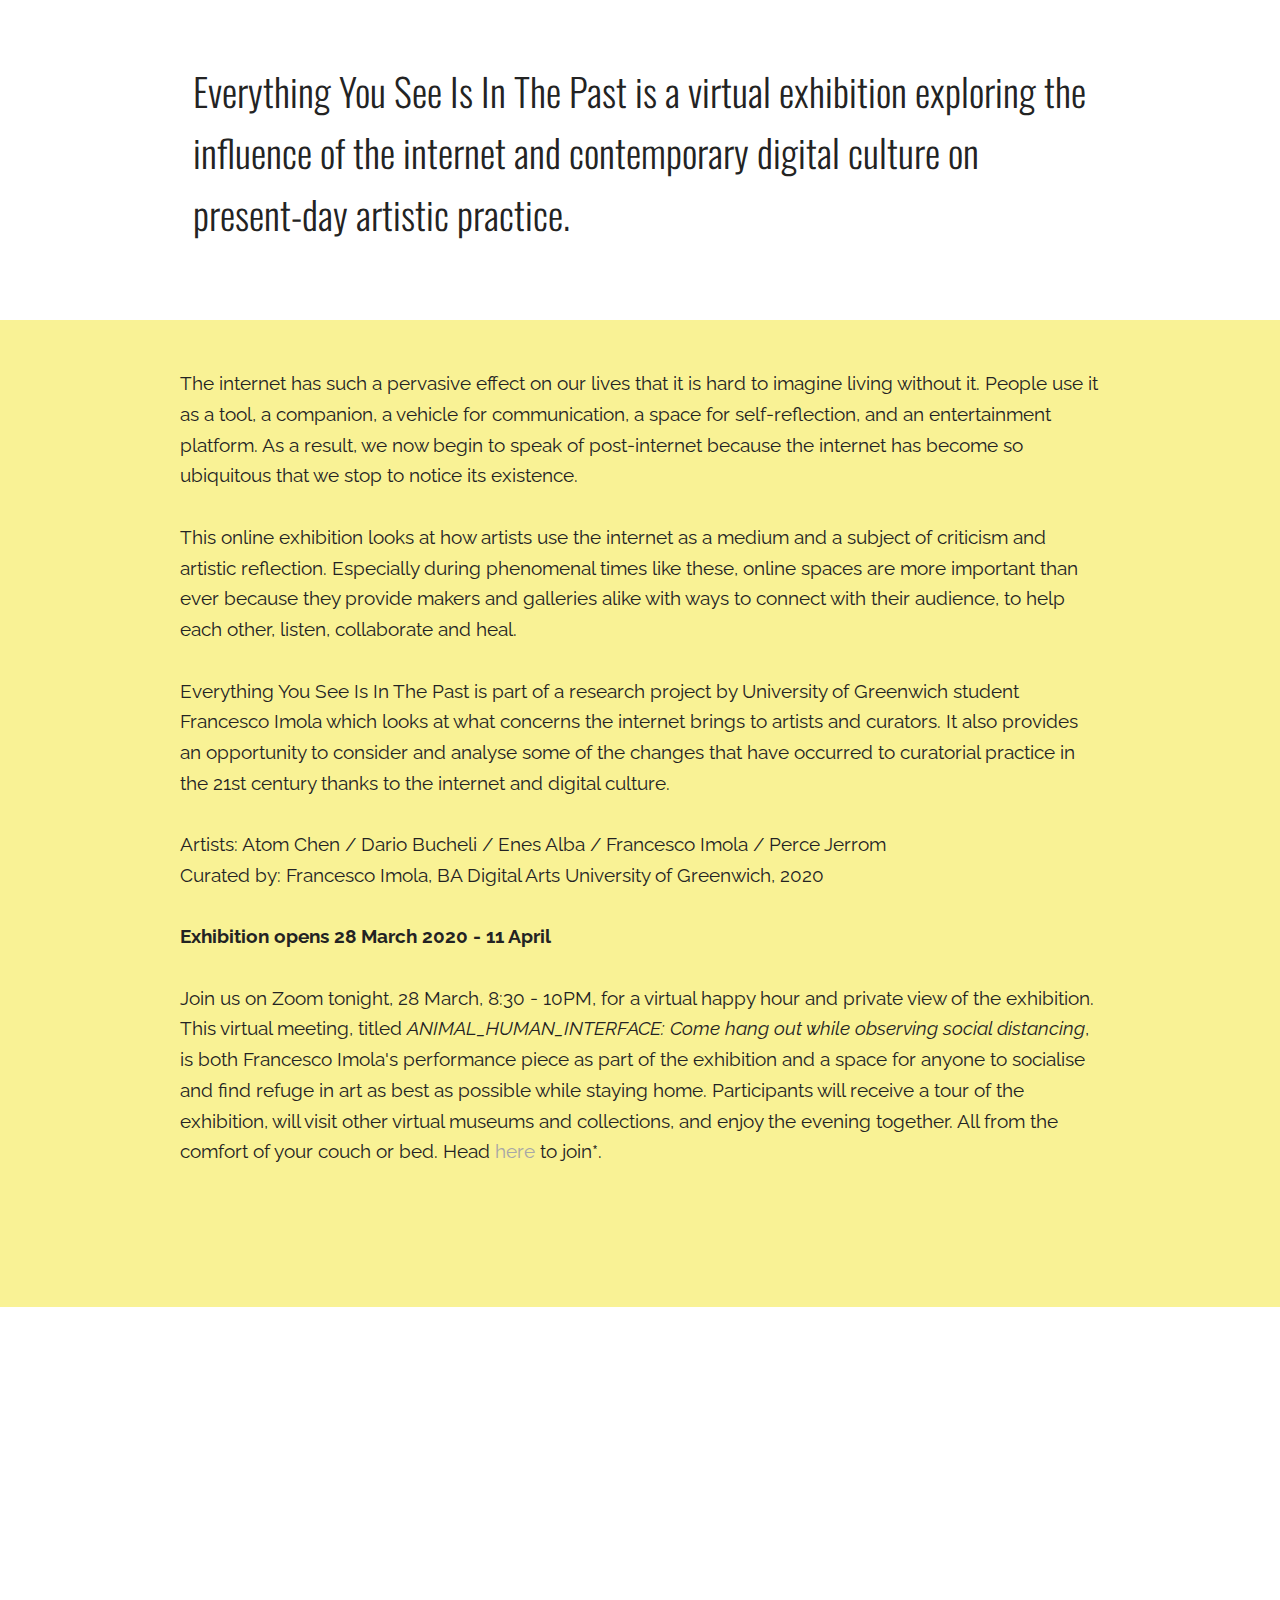
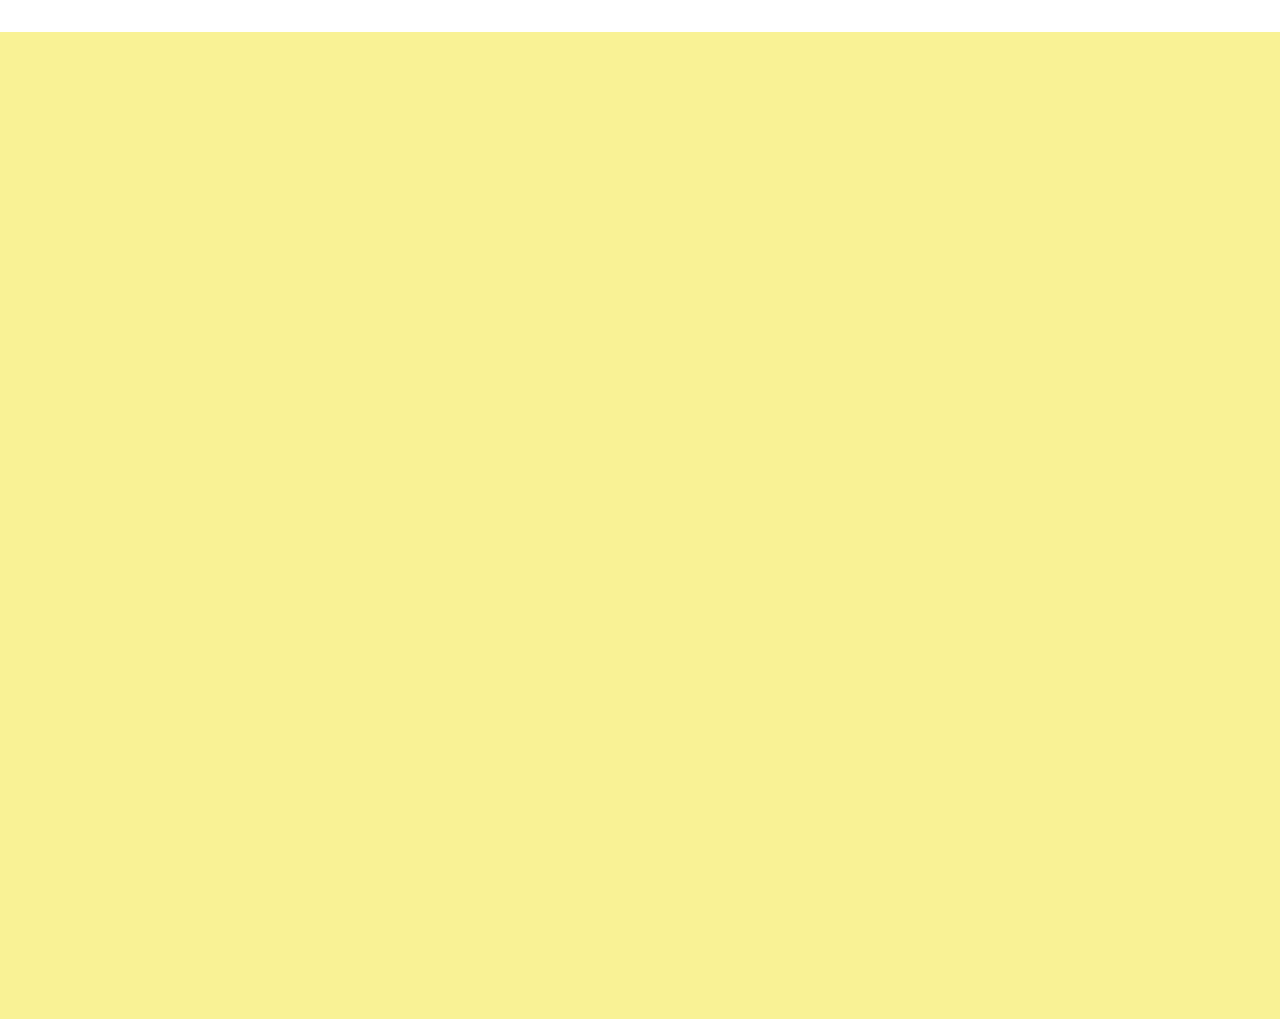
==== index.html @ d3a52d49 "create github pages" ====
<!DOCTYPE html>
<html  >
<head>
  <!-- Site made with Mobirise Website Builder v4.12.3, https://mobirise.com -->
  <meta charset="UTF-8">
  <meta http-equiv="X-UA-Compatible" content="IE=edge">
  <meta name="generator" content="Mobirise v4.12.3, mobirise.com">
  <meta name="viewport" content="width=device-width, initial-scale=1, minimum-scale=1">
  <link rel="shortcut icon" href="assets/images/logo-transparent-symbol-only-128x128.png" type="image/x-icon">
  <meta name="description" content="On the internet, I see myself there where I am not">
  
  
  <title>Everything You See In In The Past</title>
  <link rel="stylesheet" href="assets/bootstrap/css/bootstrap.min.css">
  <link rel="stylesheet" href="assets/bootstrap/css/bootstrap-grid.min.css">
  <link rel="stylesheet" href="assets/bootstrap/css/bootstrap-reboot.min.css">
  <link rel="stylesheet" href="assets/web/assets/gdpr-plugin/gdpr-styles.css">
  <link rel="stylesheet" href="assets/tether/tether.min.css">
  <link rel="stylesheet" href="assets/animatecss/animate.min.css">
  <link rel="stylesheet" href="assets/theme/css/style.css">
  <link rel="preload" as="style" href="assets/mobirise/css/mbr-additional.css"><link rel="stylesheet" href="assets/mobirise/css/mbr-additional.css" type="text/css">
  
  
  
</head>
<body>
  <section class="mbr-section article content1 cid-rUtE5fCXCk" id="content1-4x">
    
     

    <div class="container">
        <div class="media-container-row">
            <div class="mbr-text col-12 mbr-fonts-style display-1 col-md-10"><p>Everything You See Is In The Past is a virtual exhibition exploring the influence of the internet and contemporary digital culture on present-day artistic practice.</p></div>
        </div>
    </div>
</section>

<section class="engine"><a href="https://mobirise.info/y">free html site templates</a></section><section class="header1 cid-rUfTO8TSkC mbr-fullscreen" id="header16-4k">

    

    

    <div class="container">
        <div class="row justify-content-md-center">
            <div class="col-md-10 align-center">
                
                
                <p class="mbr-text pb-3 mbr-fonts-style display-5">The internet has such a pervasive effect on our lives that it is hard to imagine living without it. People use it as a tool, a companion, a vehicle for communication, a space for self-reflection, and an entertainment platform. As a result, we now begin to speak of post-internet because the internet has become so ubiquitous that we stop to notice its existence. <br><br>This online exhibition looks at how artists use the internet as a medium and a subject of criticism and artistic reflection. Especially during phenomenal times like these, online spaces are more important than ever because they provide makers and galleries alike with ways to connect with their audience, to help each other, listen, collaborate and heal.<br><br>Everything You See Is In The Past is part of a research project by University of Greenwich student Francesco Imola which looks at what concerns the internet brings to artists and curators. It also provides an opportunity to consider and analyse some of the changes that have occurred to curatorial practice in the 21st century thanks to the internet and digital culture.<br><br>Artists: Atom Chen / Dario Bucheli / Enes Alba / Francesco Imola / Perce Jerrom<br>Curated by: Francesco Imola, BA Digital Arts University of Greenwich, 2020<br><br><strong>Exhibition opens 28 March 2020 - 11 April</strong><br><br>Join us on Zoom tonight, 28 March, 8:30 - 10PM, for a virtual happy hour and private view of the exhibition. This virtual meeting, titled <em>ANIMAL_HUMAN_INTERFACE:&nbsp;Come hang out while observing social distancing</em>, is both Francesco Imola's performance piece as part of the exhibition and a space for anyone to socialise and find refuge in art as best as possible while staying home.&nbsp;Participants will receive a tour of the exhibition, will visit other virtual museums and collections, and enjoy the evening together. All from the comfort of your couch or bed. Head <a href="http://linktr.ee/everythingyousee" target="_blank">here</a> to join*.<br></p>
                <div class="mbr-section-btn"><a class="btn btn-md btn-black display-4" href="visit.html" target="_blank">Enter the exhibition</a></div>
            </div>
        </div>
    </div>

</section>

<section class="mbr-section article content1 cid-rUc35JwLrs" id="content1-4j">
    
     

    <div class="container">
        <div class="media-container-row">
            <div class="mbr-text col-12 mbr-fonts-style display-4 col-md-10"><p>Also on <a href="https://www.artrabbit.com/events/everything-you-see-is-in-the-past" target="_blank">ArtRabbit</a> / <a href="https://www.are.na/francesco-imola-2o2ng4qooxm/everything-you-see-is-in-the-past" target="_blank">are.na</a> / <a href="https://www.instagram.com/post_post_internet/" target="_blank">Instagram</a> / <a href="https://www.justgiving.com/crowdfunding/research-exhibition" target="_blank">JustGiving</a></p><p>Everything You See Is In The Past is curated by Francesco Imola.</p><p>This exhibition is part of a research project at the University of Greenwich, London. 2020</p><p><br></p><p>*PLEASE NOTE: By attending the event <em>ANIMAL_HUMAN_INTERFACE: Come hang out while observing social distancing,&nbsp;</em>you consent to photography, video and audio recording and its/their release, publication, exhibition, or reproduction on websites, social media, and other distribution methods. By entering the Zoom conference, you waive any claims for payment or royalties in connection with the use of this media.</p></div>
        </div>
    </div>
</section>

<section class="header1 cid-rUu0TFRq4Z mbr-fullscreen" id="header16-4z">

    

    

    <div class="container">
        <div class="row justify-content-md-center">
            <div class="col-md-10 align-center">
                
                
                <p class="mbr-text pb-3 mbr-fonts-style display-5">The internet has such a pervasive effect on our lives that it is hard to imagine living without it. People use it as a tool, a companion, a vehicle for communication, a space for self-reflection, and an entertainment platform. As a result, we now begin to speak of post-internet because the internet has become so ubiquitous that we stop to notice its existence. <br><br>This online exhibition looks at how artists use the internet as a medium and a subject of criticism and artistic reflection. Especially during phenomenal times like these, online spaces are more important than ever because they provide makers and galleries alike with ways to connect with their audience, to help each other, listen, collaborate and heal.<br><br>Everything You See Is In The Past is part of a research project by University of Greenwich student Francesco Imola which looks at what concerns the internet brings to artists and curators. It also provides an opportunity to consider and analyse some of the changes that have occurred to curatorial practice in the 21st century thanks to the internet and digital culture.<br><br>Artists: Atom Chen / Dario Bucheli / Enes Alba / Francesco Imola / Perce Jerrom<br>Curated by: Francesco Imola, BA Digital Arts University of Greenwich, 2020<br><br><strong>Exhibition opens 28 March 2020 - 11 April</strong><br><br>Join us on Zoom tomorrow, 28 March, 8:30 - 10PM, for a virtual happy hour and private view of the exhibition. This virtual meeting, titled <em>ANIMAL_HUMAN_INTERFACE:&nbsp;Come hang out while observing social distancing</em>, is both Francesco Imola's performance piece as part of the exhibition and a space for anyone to socialise and find refuge in art as best as possible while staying home.&nbsp;Participants will receive a tour of the exhibition, will visit other virtual museums and collections, and enjoy the evening together. All from the comfort of your couch or bed. Head <a href="http://linktr.ee/everythingyousee" target="_blank">here</a> to join*.<br></p>
                <div class="mbr-section-btn"><a class="btn btn-md btn-black display-4" href="https://mailchi.mp/31dbdd8693a5/everythingyousee" target="_blank">Send me a notification when the show goes live</a></div>
            </div>
        </div>
    </div>

</section>


  <script src="assets/web/assets/jquery/jquery.min.js"></script>
  <script src="assets/popper/popper.min.js"></script>
  <script src="assets/bootstrap/js/bootstrap.min.js"></script>
  <script src="assets/tether/tether.min.js"></script>
  <script src="assets/smoothscroll/smooth-scroll.js"></script>
  <script src="assets/viewportchecker/jquery.viewportchecker.js"></script>
  <script src="assets/theme/js/script.js"></script>
  
  
  <input name="animation" type="hidden">
  </body>
</html>
---- assets/web/assets/gdpr-plugin/gdpr-styles.css ----
.gdpr-block {
    padding: 10px;
    font-size: 14px;
    display: block;
    width: 100%;
    text-align: center;
}
.gdpr-block.covert {
	display: none;
}
.textGDPR {
    position: relative;
}
.gdpr-block label span.textGDPR input[name='gdpr']{
    width: 15px;
    height: 15px;
    margin: 0;
    position: absolute;
    top: 2px;
    left: -20px;
}
.gdpr-block label {
    color: #a7a7a7;
    vertical-align: middle;
    user-select: none;
    margin-bottom: 0;
}
---- assets/theme/css/style.css ----
@charset "UTF-8";
/*!
 * Mobirise v4 theme (https://mobirise.com/)
 * Copyright 2017 Mobirise
 */
section {
  background-color: #eeeeee;
}

body {
  font-style: normal;
  line-height: 1.5;
}

section,
.container,
.container-fluid {
  position: relative;
  word-wrap: break-word;
}

a.mbr-iconfont:hover {
  text-decoration: none;
}

.article .lead p,
.article .lead ul,
.article .lead ol,
.article .lead pre,
.article .lead blockquote {
  margin-bottom: 0;
}

ul,
ol,
pre,
blockquote {
  margin-bottom: 2.3125rem;
}

pre {
  background: #f4f4f4;
  padding: 10px 24px;
  white-space: pre-wrap;
}

.inactive {
  -webkit-user-select: none;
  -moz-user-select: none;
  -ms-user-select: none;
  user-select: none;
  pointer-events: none;
  -webkit-user-drag: none;
  user-drag: none;
}

.mbr-section__comments .row {
  justify-content: center;
  -webkit-justify-content: center;
}

a {
  font-style: normal;
  font-weight: 400;
  cursor: pointer;
}
a, a:hover {
  text-decoration: none;
}

figure {
  margin-bottom: 0;
}

body {
  color: #232323;
}

h1,
h2,
h3,
h4,
h5,
h6,
.h1,
.h2,
.h3,
.h4,
.h5,
.h6,
.display-1,
.display-2,
.display-3,
.display-4 {
  line-height: 1;
  word-break: break-word;
  word-wrap: break-word;
}

.mbr-section-title {
  font-style: normal;
  line-height: 1.2;
}

.mbr-section-subtitle {
  line-height: 1.3;
}

.mbr-text {
  font-style: normal;
  line-height: 1.6;
}

b,
strong {
  font-weight: bold;
}

blockquote {
  padding: 10px 0 10px 20px;
  position: relative;
  border-left: 2px solid;
  border-color: #ff3366;
}

input:-webkit-autofill, input:-webkit-autofill:hover, input:-webkit-autofill:focus, input:-webkit-autofill:active {
  transition-delay: 9999s;
  transition-property: background-color, color;
}

textarea[type=hidden] {
  display: none;
}

body {
  position: relative;
}

section {
  background-position: 50% 50%;
  background-repeat: no-repeat;
  background-size: cover;
}
section .mbr-background-video,
section .mbr-background-video-preview {
  position: absolute;
  bottom: 0;
  left: 0;
  right: 0;
  top: 0;
}

.hidden {
  visibility: hidden;
}

.mbr-z-index20 {
  z-index: 20;
}

/*! Base colors */
.mbr-white {
  color: #ffffff;
}

.mbr-black {
  color: #000000;
}

.mbr-bg-white {
  background-color: #ffffff;
}

.mbr-bg-black {
  background-color: #000000;
}

/*! Text-aligns */
.align-left {
  text-align: left;
}

.align-center {
  text-align: center;
}

.align-right {
  text-align: right;
}

@media (max-width: 767px) {
  .align-left,
.align-center,
.align-right,
.mbr-section-btn,
.mbr-section-title {
    text-align: center;
  }
}
/*! Font-weight  */
.mbr-light {
  font-weight: 300;
}

.mbr-regular {
  font-weight: 400;
}

.mbr-semibold {
  font-weight: 500;
}

.mbr-bold {
  font-weight: 700;
}

/*! Media  */
.media-size-item {
  -webkit-flex: 1 1 auto;
  -moz-flex: 1 1 auto;
  -ms-flex: 1 1 auto;
  -o-flex: 1 1 auto;
  flex: 1 1 auto;
}

.media-content {
  -webkit-flex-basis: 100%;
  flex-basis: 100%;
}

.media-container-row {
  display: -ms-flexbox;
  display: -webkit-flex;
  display: flex;
  -webkit-flex-direction: row;
  -ms-flex-direction: row;
  flex-direction: row;
  -webkit-flex-wrap: wrap;
  -ms-flex-wrap: wrap;
  flex-wrap: wrap;
  -webkit-justify-content: center;
  -ms-flex-pack: center;
  justify-content: center;
  -webkit-align-content: center;
  -ms-flex-line-pack: center;
  align-content: center;
  -webkit-align-items: start;
  -ms-flex-align: start;
  align-items: start;
}
.media-container-row .media-size-item {
  width: 400px;
}

.media-container-column {
  display: -ms-flexbox;
  display: -webkit-flex;
  display: flex;
  -webkit-flex-direction: column;
  -ms-flex-direction: column;
  flex-direction: column;
  -webkit-flex-wrap: wrap;
  -ms-flex-wrap: wrap;
  flex-wrap: wrap;
  -webkit-justify-content: center;
  -ms-flex-pack: center;
  justify-content: center;
  -webkit-align-content: center;
  -ms-flex-line-pack: center;
  align-content: center;
  -webkit-align-items: stretch;
  -ms-flex-align: stretch;
  align-items: stretch;
}
.media-container-column > * {
  width: 100%;
}

@media (min-width: 992px) {
  .media-container-row {
    -webkit-flex-wrap: nowrap;
    -ms-flex-wrap: nowrap;
    flex-wrap: nowrap;
  }
}
figure {
  overflow: hidden;
}

figure[mbr-media-size] {
  transition: width 0.1s;
}

.mbr-figure img,
.mbr-figure iframe {
  display: block;
  width: 100%;
}

.card {
  background-color: transparent;
  border: none;
}

.card-box {
  width: 100%;
}

.card-img {
  text-align: center;
  flex-shrink: 0;
  -webkit-flex-shrink: 0;
}

.media {
  max-width: 100%;
  margin: 0 auto;
}

.mbr-figure {
  -ms-flex-item-align: center;
  -ms-grid-row-align: center;
  -webkit-align-self: center;
  align-self: center;
}

.media-container > div {
  max-width: 100%;
}

.mbr-figure img,
.card-img img {
  width: 100%;
}

@media (max-width: 991px) {
  .media-size-item {
    width: auto !important;
  }

  .media {
    width: auto;
  }

  .mbr-figure {
    width: 100% !important;
  }
}
/*! Buttons */
.btn {
  font-weight: 500;
  border-width: 2px;
  font-style: normal;
  letter-spacing: 1px;
  margin: 0.4rem 0.8rem;
  white-space: normal;
  -webkit-transition: all 0.3s ease-in-out;
  -moz-transition: all 0.3s ease-in-out;
  transition: all 0.3s ease-in-out;
  display: inline-flex;
  align-items: center;
  justify-content: center;
  word-break: break-word;
  -webkit-align-items: center;
  -webkit-justify-content: center;
  display: -webkit-inline-flex;
}

.btn-sm {
  font-weight: 500;
  letter-spacing: 1px;
  -webkit-transition: all 0.3s ease-in-out;
  -moz-transition: all 0.3s ease-in-out;
  transition: all 0.3s ease-in-out;
}

.btn-md {
  font-weight: 500;
  letter-spacing: 1px;
  margin: 0.4rem 0.8rem !important;
  -webkit-transition: all 0.3s ease-in-out;
  -moz-transition: all 0.3s ease-in-out;
  transition: all 0.3s ease-in-out;
}

.btn-lg {
  font-weight: 500;
  letter-spacing: 1px;
  margin: 0.4rem 0.8rem !important;
  -webkit-transition: all 0.3s ease-in-out;
  -moz-transition: all 0.3s ease-in-out;
  transition: all 0.3s ease-in-out;
}

.mbr-section-btn {
  margin-left: -0.25rem;
  margin-right: -0.25rem;
  font-size: 0;
}

nav .mbr-section-btn {
  margin-left: 0rem;
  margin-right: 0rem;
}

.btn-form {
  border-radius: 0;
}
.btn-form:hover {
  cursor: pointer;
}

/*! Btn icon margin */
.btn .mbr-iconfont,
.btn.btn-sm .mbr-iconfont {
  cursor: pointer;
  margin-right: 0.5rem;
}

.btn.btn-md .mbr-iconfont,
.btn.btn-md .mbr-iconfont {
  margin-right: 0.8rem;
}

.mbr-regular {
  font-weight: 400;
}

.mbr-semibold {
  font-weight: 500;
}

.mbr-bold {
  font-weight: 700;
}

[type=submit] {
  -webkit-appearance: none;
}

/*! Full-screen */
.mbr-fullscreen .mbr-overlay {
  min-height: 100vh;
}

.mbr-fullscreen {
  display: flex;
  display: -webkit-flex;
  display: -moz-flex;
  display: -ms-flex;
  display: -o-flex;
  align-items: center;
  -webkit-align-items: center;
  min-height: 100vh;
  padding-top: 3rem;
  padding-bottom: 3rem;
}

/*! Map */
.map {
  height: 25rem;
  position: relative;
}
.map iframe {
  width: 100%;
  height: 100%;
}

.mbr-overlay {
  background-color: #000;
  bottom: 0;
  left: 0;
  opacity: 0.5;
  position: absolute;
  right: 0;
  top: 0;
  z-index: 0;
  pointer-events: none;
}

/* Form */
blockquote {
  font-style: italic;
  padding: 10px 0 10px 20px;
  font-size: 1.09rem;
  position: relative;
  border-width: 3px;
}

.form-control {
  background-color: #f5f5f5;
  box-shadow: none;
  color: #565656;
  line-height: 1.43;
  min-height: 3.5em;
  padding: 1.07em 0.5em;
}
.form-control, .form-control:focus {
  border: 1px solid #e8e8e8;
}
.form-active .form-control:invalid {
  border-color: red;
}

.form-control-label {
  position: relative;
  cursor: pointer;
  margin-bottom: 0.357em;
  padding: 0;
}

.alert {
  color: #ffffff;
  border-radius: 0;
  border: 0;
  font-size: 0.875rem;
  line-height: 1.5;
  margin-bottom: 1.875rem;
  padding: 1.25rem;
  position: relative;
}
.alert.alert-form::after {
  background-color: inherit;
  bottom: -7px;
  content: "";
  display: block;
  height: 14px;
  left: 50%;
  margin-left: -7px;
  position: absolute;
  transform: rotate(45deg);
  width: 14px;
  -webkit-transform: rotate(45deg);
}

.form-asterisk {
  font-family: initial;
  position: absolute;
  top: -2px;
  font-weight: normal;
}

/*! Scroll to top arrow */
#scrollToTop a i:before {
  content: "";
  position: absolute;
  height: 40%;
  top: 25%;
  background: #fff;
  width: 2px;
  left: calc(50% - 1px);
}
#scrollToTop a i:after {
  content: "";
  position: absolute;
  display: block;
  border-top: 2px solid #fff;
  border-right: 2px solid #fff;
  width: 40%;
  height: 40%;
  left: 30%;
  bottom: 30%;
  transform: rotate(135deg);
  -webkit-transform: rotate(135deg);
}

.mbr-arrow-up {
  bottom: 25px;
  right: 90px;
  position: fixed;
  text-align: right;
  z-index: 5000;
  color: #ffffff;
  font-size: 32px;
  transform: rotate(180deg);
  -webkit-transform: rotate(180deg);
}

.mbr-arrow-up a {
  background: rgba(0, 0, 0, 0.2);
  border-radius: 3px;
  color: #fff;
  display: inline-block;
  height: 60px;
  width: 60px;
  outline-style: none !important;
  position: relative;
  text-decoration: none;
  transition: all 0.3s ease-in-out;
  cursor: pointer;
  text-align: center;
}
.mbr-arrow-up a:hover {
  background-color: rgba(0, 0, 0, 0.4);
}
.mbr-arrow-up a i {
  line-height: 60px;
}

.mbr-arrow-up-icon {
  display: block;
  color: #fff;
}

.mbr-arrow-up-icon::before {
  content: "›";
  display: inline-block;
  font-family: serif;
  font-size: 32px;
  line-height: 1;
  font-style: normal;
  position: relative;
  top: 6px;
  left: -4px;
  -webkit-transform: rotate(-90deg);
  transform: rotate(-90deg);
}

/*! Arrow Down */
.mbr-arrow {
  position: absolute;
  bottom: 45px;
  left: 50%;
  width: 60px;
  height: 60px;
  cursor: pointer;
  background-color: rgba(80, 80, 80, 0.5);
  border-radius: 50%;
  -webkit-transform: translateX(-50%);
  transform: translateX(-50%);
}
.mbr-arrow > a {
  display: inline-block;
  text-decoration: none;
  outline-style: none;
  -webkit-animation: arrowdown 1.7s ease-in-out infinite;
  animation: arrowdown 1.7s ease-in-out infinite;
}
.mbr-arrow > a > i {
  position: absolute;
  top: -2px;
  left: 15px;
  font-size: 2rem;
}

@keyframes arrowdown {
  0% {
    transform: translateY(0px);
    -webkit-transform: translateY(0px);
  }
  50% {
    transform: translateY(-5px);
    -webkit-transform: translateY(-5px);
  }
  100% {
    transform: translateY(0px);
    -webkit-transform: translateY(0px);
  }
}
@-webkit-keyframes arrowdown {
  0% {
    transform: translateY(0px);
    -webkit-transform: translateY(0px);
  }
  50% {
    transform: translateY(-5px);
    -webkit-transform: translateY(-5px);
  }
  100% {
    transform: translateY(0px);
    -webkit-transform: translateY(0px);
  }
}
@media (max-width: 500px) {
  .mbr-arrow-up {
    left: 50%;
    right: auto;
    transform: translateX(-50%) rotate(180deg);
    -webkit-transform: translateX(-50%) rotate(180deg);
  }
}
/*Gradients animation*/
@keyframes gradient-animation {
  from {
    background-position: 0% 100%;
    animation-timing-function: ease-in-out;
  }
  to {
    background-position: 100% 0%;
    animation-timing-function: ease-in-out;
  }
}
@-webkit-keyframes gradient-animation {
  from {
    background-position: 0% 100%;
    animation-timing-function: ease-in-out;
  }
  to {
    background-position: 100% 0%;
    animation-timing-function: ease-in-out;
  }
}
.bg-gradient {
  background-size: 200% 200%;
  animation: gradient-animation 5s infinite alternate;
  -webkit-animation: gradient-animation 5s infinite alternate;
}

.menu .navbar-brand {
  display: -webkit-flex;
}
.menu .navbar-brand span {
  display: flex;
  display: -webkit-flex;
}
.menu .navbar-brand .navbar-caption-wrap {
  display: -webkit-flex;
}
.menu .navbar-brand .navbar-logo img {
  display: -webkit-flex;
}
@media (min-width: 768px) and (max-width: 1023px) {
  .menu .navbar-toggleable-sm .navbar-nav {
    display: -webkit-box;
    display: -webkit-flex;
    display: -ms-flexbox;
  }
}
@media (max-width: 1023px) {
  .menu .navbar-collapse {
    max-height: 93.5vh;
  }
  .menu .navbar-collapse.show {
    overflow: auto;
  }
}
@media (min-width: 1024px) {
  .menu .navbar-nav.nav-dropdown {
    display: -webkit-flex;
  }
  .menu .navbar-toggleable-sm .navbar-collapse {
    display: -webkit-flex !important;
  }
  .menu .collapsed .navbar-collapse {
    max-height: 93.5vh;
  }
  .menu .collapsed .navbar-collapse.show {
    overflow: auto;
  }
}
@media (max-width: 767px) {
  .menu .navbar-collapse {
    max-height: 80vh;
  }
}

/* Others*/
.note-check a[data-value=Rubik] {
  font-style: normal;
}

.mbr-arrow a {
  color: #ffffff;
}

@media (max-width: 767px) {
  .mbr-arrow {
    display: none;
  }
}
.navbar {
  display: -webkit-flex;
  -webkit-flex-wrap: wrap;
  -webkit-align-items: center;
  -webkit-justify-content: space-between;
}

.navbar-collapse {
  -webkit-flex-basis: 100%;
  -webkit-flex-grow: 1;
  -webkit-align-items: center;
}

.nav-dropdown .link {
  padding: 0.667em 1.667em !important;
  margin: 0 !important;
}

.nav {
  display: -webkit-flex;
  -webkit-flex-wrap: wrap;
}

.row {
  display: -webkit-flex;
  -webkit-flex-wrap: wrap;
}

.justify-content-center {
  -webkit-justify-content: center;
}

.form-inline {
  display: -webkit-flex;
  -webkit-flex-flow: row wrap;
  -webkit-align-items: center;
}

.card-wrapper {
  -webkit-flex: 1;
}

.carousel-control {
  z-index: 10;
  display: -webkit-flex;
  -webkit-align-items: center;
  -webkit-justify-content: center;
}

.carousel-controls {
  display: -webkit-flex;
}

.media {
  display: -webkit-flex;
}

.form-group:focus {
  outline: none;
}

.jq-selectbox__select {
  padding: 1.07em 0.5em;
  position: absolute;
  top: 0;
  left: 0;
  width: 100%;
}

.jq-selectbox__dropdown {
  position: absolute;
  top: 100%;
  left: 0 !important;
  width: 100% !important;
}

.jq-selectbox__trigger-arrow {
  transform: translateY(-50%);
}

.jq-selectbox li {
  padding: 1.07em 0.5em;
}

input[type=range] {
  padding-left: 0 !important;
  padding-right: 0 !important;
}

.modal-dialog,
.modal-content {
  height: 100%;
}

.modal-dialog .carousel-inner {
  height: calc(100vh - 1.75rem);
}
@media (max-width: 575px) {
  .modal-dialog .carousel-inner {
    height: calc(100vh - 1rem);
  }
}

.carousel-item {
  text-align: center;
}

.carousel-item img {
  margin: auto;
}

.navbar-toggler {
  -webkit-align-self: flex-start;
  -ms-flex-item-align: start;
  align-self: flex-start;
  padding: 0.25rem 0.75rem;
  font-size: 1.25rem;
  line-height: 1;
  background: transparent;
  border: 1px solid transparent;
  -webkit-border-radius: 0.25rem;
  border-radius: 0.25rem;
}

.navbar-toggler:focus,
.navbar-toggler:hover {
  text-decoration: none;
}

.navbar-toggler-icon {
  display: inline-block;
  width: 1.5em;
  height: 1.5em;
  vertical-align: middle;
  content: "";
  background: no-repeat center center;
  -webkit-background-size: 100% 100%;
  -o-background-size: 100% 100%;
  background-size: 100% 100%;
}

.navbar-toggler-left {
  position: absolute;
  left: 1rem;
}

.navbar-toggler-right {
  position: absolute;
  right: 1rem;
}

@media (max-width: 575px) {
  .navbar-toggleable .navbar-nav .dropdown-menu {
    position: static;
    float: none;
  }

  .navbar-toggleable > .container {
    padding-right: 0;
    padding-left: 0;
  }
}
@media (min-width: 576px) {
  .navbar-toggleable {
    -webkit-box-orient: horizontal;
    -webkit-box-direction: normal;
    -webkit-flex-direction: row;
    -ms-flex-direction: row;
    flex-direction: row;
    -webkit-flex-wrap: nowrap;
    -ms-flex-wrap: nowrap;
    flex-wrap: nowrap;
    -webkit-box-align: center;
    -webkit-align-items: center;
    -ms-flex-align: center;
    align-items: center;
  }

  .navbar-toggleable .navbar-nav {
    -webkit-box-orient: horizontal;
    -webkit-box-direction: normal;
    -webkit-flex-direction: row;
    -ms-flex-direction: row;
    flex-direction: row;
  }

  .navbar-toggleable .navbar-nav .nav-link {
    padding-right: 0.5rem;
    padding-left: 0.5rem;
  }

  .navbar-toggleable > .container {
    display: -webkit-box;
    display: -webkit-flex;
    display: -ms-flexbox;
    display: flex;
    -webkit-flex-wrap: nowrap;
    -ms-flex-wrap: nowrap;
    flex-wrap: nowrap;
    -webkit-box-align: center;
    -webkit-align-items: center;
    -ms-flex-align: center;
    align-items: center;
  }

  .navbar-toggleable .navbar-collapse {
    display: -webkit-box !important;
    display: -webkit-flex !important;
    display: -ms-flexbox !important;
    display: flex !important;
    width: 100%;
  }

  .navbar-toggleable .navbar-toggler {
    display: none;
  }
}
@media (max-width: 767px) {
  .navbar-toggleable-sm .navbar-nav .dropdown-menu {
    position: static;
    float: none;
  }

  .navbar-toggleable-sm > .container {
    padding-right: 0;
    padding-left: 0;
  }
}
@media (min-width: 768px) {
  .navbar-toggleable-sm {
    -webkit-box-orient: horizontal;
    -webkit-box-direction: normal;
    -webkit-flex-direction: row;
    -ms-flex-direction: row;
    flex-direction: row;
    -webkit-flex-wrap: nowrap;
    -ms-flex-wrap: nowrap;
    flex-wrap: nowrap;
    -webkit-box-align: center;
    -webkit-align-items: center;
    -ms-flex-align: center;
    align-items: center;
  }

  .navbar-toggleable-sm .navbar-nav {
    -webkit-box-orient: horizontal;
    -webkit-box-direction: normal;
    -webkit-flex-direction: row;
    -ms-flex-direction: row;
    flex-direction: row;
  }

  .navbar-toggleable-sm .navbar-nav .nav-link {
    padding-right: 0.5rem;
    padding-left: 0.5rem;
  }

  .navbar-toggleable-sm > .container {
    display: -webkit-box;
    display: -webkit-flex;
    display: -ms-flexbox;
    display: flex;
    -webkit-flex-wrap: nowrap;
    -ms-flex-wrap: nowrap;
    flex-wrap: nowrap;
    -webkit-box-align: center;
    -webkit-align-items: center;
    -ms-flex-align: center;
    align-items: center;
  }

  .navbar-toggleable-sm .navbar-collapse {
    display: none;
    width: 100%;
  }

  .navbar-toggleable-sm .navbar-toggler {
    display: none;
  }
}
@media (max-width: 1023px) {
  .navbar-toggleable-md .navbar-nav .dropdown-menu {
    position: static;
    float: none;
  }

  .navbar-toggleable-md > .container {
    padding-right: 0;
    padding-left: 0;
  }
}
@media (min-width: 1024px) {
  .navbar-toggleable-md {
    -webkit-box-orient: horizontal;
    -webkit-box-direction: normal;
    -webkit-flex-direction: row;
    -ms-flex-direction: row;
    flex-direction: row;
    -webkit-flex-wrap: nowrap;
    -ms-flex-wrap: nowrap;
    flex-wrap: nowrap;
    -webkit-box-align: center;
    -webkit-align-items: center;
    -ms-flex-align: center;
    align-items: center;
  }

  .navbar-toggleable-md .navbar-nav {
    -webkit-box-orient: horizontal;
    -webkit-box-direction: normal;
    -webkit-flex-direction: row;
    -ms-flex-direction: row;
    flex-direction: row;
  }

  .navbar-toggleable-md .navbar-nav .nav-link {
    padding-right: 0.5rem;
    padding-left: 0.5rem;
  }

  .navbar-toggleable-md > .container {
    display: -webkit-box;
    display: -webkit-flex;
    display: -ms-flexbox;
    display: flex;
    -webkit-flex-wrap: nowrap;
    -ms-flex-wrap: nowrap;
    flex-wrap: nowrap;
    -webkit-box-align: center;
    -webkit-align-items: center;
    -ms-flex-align: center;
    align-items: center;
  }

  .navbar-toggleable-md .navbar-collapse {
    display: -webkit-box !important;
    display: -webkit-flex !important;
    display: -ms-flexbox !important;
    display: flex !important;
    width: 100%;
  }

  .navbar-toggleable-md .navbar-toggler {
    display: none;
  }
}
@media (max-width: 1199px) {
  .navbar-toggleable-lg .navbar-nav .dropdown-menu {
    position: static;
    float: none;
  }

  .navbar-toggleable-lg > .container {
    padding-right: 0;
    padding-left: 0;
  }
}
@media (min-width: 1200px) {
  .navbar-toggleable-lg {
    -webkit-box-orient: horizontal;
    -webkit-box-direction: normal;
    -webkit-flex-direction: row;
    -ms-flex-direction: row;
    flex-direction: row;
    -webkit-flex-wrap: nowrap;
    -ms-flex-wrap: nowrap;
    flex-wrap: nowrap;
    -webkit-box-align: center;
    -webkit-align-items: center;
    -ms-flex-align: center;
    align-items: center;
  }

  .navbar-toggleable-lg .navbar-nav {
    -webkit-box-orient: horizontal;
    -webkit-box-direction: normal;
    -webkit-flex-direction: row;
    -ms-flex-direction: row;
    flex-direction: row;
  }

  .navbar-toggleable-lg .navbar-nav .nav-link {
    padding-right: 0.5rem;
    padding-left: 0.5rem;
  }

  .navbar-toggleable-lg > .container {
    display: -webkit-box;
    display: -webkit-flex;
    display: -ms-flexbox;
    display: flex;
    -webkit-flex-wrap: nowrap;
    -ms-flex-wrap: nowrap;
    flex-wrap: nowrap;
    -webkit-box-align: center;
    -webkit-align-items: center;
    -ms-flex-align: center;
    align-items: center;
  }

  .navbar-toggleable-lg .navbar-collapse {
    display: -webkit-box !important;
    display: -webkit-flex !important;
    display: -ms-flexbox !important;
    display: flex !important;
    width: 100%;
  }

  .navbar-toggleable-lg .navbar-toggler {
    display: none;
  }
}
.navbar-toggleable-xl {
  -webkit-box-orient: horizontal;
  -webkit-box-direction: normal;
  -webkit-flex-direction: row;
  -ms-flex-direction: row;
  flex-direction: row;
  -webkit-flex-wrap: nowrap;
  -ms-flex-wrap: nowrap;
  flex-wrap: nowrap;
  -webkit-box-align: center;
  -webkit-align-items: center;
  -ms-flex-align: center;
  align-items: center;
}

.navbar-toggleable-xl .navbar-nav .dropdown-menu {
  position: static;
  float: none;
}

.navbar-toggleable-xl > .container {
  padding-right: 0;
  padding-left: 0;
}

.navbar-toggleable-xl .navbar-nav {
  -webkit-box-orient: horizontal;
  -webkit-box-direction: normal;
  -webkit-flex-direction: row;
  -ms-flex-direction: row;
  flex-direction: row;
}

.navbar-toggleable-xl .navbar-nav .nav-link {
  padding-right: 0.5rem;
  padding-left: 0.5rem;
}

.navbar-toggleable-xl > .container {
  display: -webkit-box;
  display: -webkit-flex;
  display: -ms-flexbox;
  display: flex;
  -webkit-flex-wrap: nowrap;
  -ms-flex-wrap: nowrap;
  flex-wrap: nowrap;
  -webkit-box-align: center;
  -webkit-align-items: center;
  -ms-flex-align: center;
  align-items: center;
}

.navbar-toggleable-xl .navbar-collapse {
  display: -webkit-box !important;
  display: -webkit-flex !important;
  display: -ms-flexbox !important;
  display: flex !important;
  width: 100%;
}

.navbar-toggleable-xl .navbar-toggler {
  display: none;
}

.card-img {
  width: auto;
}

.menu .navbar.collapsed:not(.beta-menu) {
  flex-direction: column;
  -webkit-flex-direction: column;
}

.carousel-item.active,
.carousel-item-next,
.carousel-item-prev {
  display: -webkit-box;
  display: -webkit-flex;
  display: -ms-flexbox;
  display: flex;
}

.note-air-layout .dropup .dropdown-menu,
.note-air-layout .navbar-fixed-bottom .dropdown .dropdown-menu {
  bottom: initial !important;
}

html,
body {
  height: auto;
  min-height: 100vh;
}

.dropup .dropdown-toggle::after {
  display: none;
}.engine {
	position: absolute;
	text-indent: -2400px;
	text-align: center;
	padding: 0;
	top: 0;
	left: -2400px;
}
---- assets/mobirise/css/mbr-additional.css ----
@import url(https://fonts.googleapis.com/css?family=Oswald:200,300,400,500,600,700&display=swap);
@import url(https://fonts.googleapis.com/css?family=Raleway:100,100i,200,200i,300,300i,400,400i,500,500i,600,600i,700,700i,800,800i,900,900i&display=swap);





body {
  font-family: Rubik;
}
.display-1 {
  font-family: 'Oswald', sans-serif;
  font-size: 2.4rem;
  font-display: swap;
}
.display-1 > .mbr-iconfont {
  font-size: 3.84rem;
}
.display-2 {
  font-family: 'Oswald', sans-serif;
  font-size: 1.2rem;
  font-display: swap;
}
.display-2 > .mbr-iconfont {
  font-size: 1.92rem;
}
.display-4 {
  font-family: 'Raleway', sans-serif;
  font-size: 0.7rem;
  font-display: swap;
}
.display-4 > .mbr-iconfont {
  font-size: 1.12rem;
}
.display-5 {
  font-family: 'Raleway', sans-serif;
  font-size: 1.2rem;
  font-display: swap;
}
.display-5 > .mbr-iconfont {
  font-size: 1.92rem;
}
.display-7 {
  font-family: 'Raleway', sans-serif;
  font-size: 2rem;
  font-display: swap;
}
.display-7 > .mbr-iconfont {
  font-size: 3.2rem;
}
/* ---- Fluid typography for mobile devices ---- */
/* 1.4 - font scale ratio ( bootstrap == 1.42857 ) */
/* 100vw - current viewport width */
/* (48 - 20)  48 == 48rem == 768px, 20 == 20rem == 320px(minimal supported viewport) */
/* 0.65 - min scale variable, may vary */
@media (max-width: 768px) {
  .display-1 {
    font-size: 1.92rem;
    font-size: calc( 1.49rem + (2.4 - 1.49) * ((100vw - 20rem) / (48 - 20)));
    line-height: calc( 1.4 * (1.49rem + (2.4 - 1.49) * ((100vw - 20rem) / (48 - 20))));
  }
  .display-2 {
    font-size: 0.96rem;
    font-size: calc( 1.07rem + (1.2 - 1.07) * ((100vw - 20rem) / (48 - 20)));
    line-height: calc( 1.4 * (1.07rem + (1.2 - 1.07) * ((100vw - 20rem) / (48 - 20))));
  }
  .display-4 {
    font-size: 0.56rem;
    font-size: calc( 0.895rem + (0.7 - 0.895) * ((100vw - 20rem) / (48 - 20)));
    line-height: calc( 1.4 * (0.895rem + (0.7 - 0.895) * ((100vw - 20rem) / (48 - 20))));
  }
  .display-5 {
    font-size: 0.96rem;
    font-size: calc( 1.07rem + (1.2 - 1.07) * ((100vw - 20rem) / (48 - 20)));
    line-height: calc( 1.4 * (1.07rem + (1.2 - 1.07) * ((100vw - 20rem) / (48 - 20))));
  }
}
/* Buttons */
.btn {
  padding: 1rem 3rem;
  border-radius: 3px;
}
.btn-sm {
  padding: 0.6rem 1.5rem;
  border-radius: 3px;
}
.btn-md {
  padding: 1rem 3rem;
  border-radius: 3px;
}
.btn-lg {
  padding: 1.2rem 3.2rem;
  border-radius: 3px;
}
.bg-primary {
  background-color: #a7a7a7 !important;
}
.bg-success {
  background-color: #767676 !important;
}
.bg-info {
  background-color: #55b4d4 !important;
}
.bg-warning {
  background-color: #cc2952 !important;
}
.bg-danger {
  background-color: #ffffff !important;
}
.btn-primary,
.btn-primary:active {
  background-color: #a7a7a7 !important;
  border-color: #a7a7a7 !important;
  color: #ffffff !important;
}
.btn-primary:hover,
.btn-primary:focus,
.btn-primary.focus,
.btn-primary.active {
  color: #ffffff !important;
  background-color: #818181 !important;
  border-color: #818181 !important;
}
.btn-primary.disabled,
.btn-primary:disabled {
  color: #ffffff !important;
  background-color: #818181 !important;
  border-color: #818181 !important;
}
.btn-secondary,
.btn-secondary:active {
  background-color: #f9f295 !important;
  border-color: #f9f295 !important;
  color: #877e08 !important;
}
.btn-secondary:hover,
.btn-secondary:focus,
.btn-secondary.focus,
.btn-secondary.active {
  color: #877e08 !important;
  background-color: #f5e94d !important;
  border-color: #f5e94d !important;
}
.btn-secondary.disabled,
.btn-secondary:disabled {
  color: #877e08 !important;
  background-color: #f5e94d !important;
  border-color: #f5e94d !important;
}
.btn-info,
.btn-info:active {
  background-color: #55b4d4 !important;
  border-color: #55b4d4 !important;
  color: #ffffff !important;
}
.btn-info:hover,
.btn-info:focus,
.btn-info.focus,
.btn-info.active {
  color: #ffffff !important;
  background-color: #2d8fb0 !important;
  border-color: #2d8fb0 !important;
}
.btn-info.disabled,
.btn-info:disabled {
  color: #ffffff !important;
  background-color: #2d8fb0 !important;
  border-color: #2d8fb0 !important;
}
.btn-success,
.btn-success:active {
  background-color: #767676 !important;
  border-color: #767676 !important;
  color: #ffffff !important;
}
.btn-success:hover,
.btn-success:focus,
.btn-success.focus,
.btn-success.active {
  color: #ffffff !important;
  background-color: #505050 !important;
  border-color: #505050 !important;
}
.btn-success.disabled,
.btn-success:disabled {
  color: #ffffff !important;
  background-color: #505050 !important;
  border-color: #505050 !important;
}
.btn-warning,
.btn-warning:active {
  background-color: #cc2952 !important;
  border-color: #cc2952 !important;
  color: #ffffff !important;
}
.btn-warning:hover,
.btn-warning:focus,
.btn-warning.focus,
.btn-warning.active {
  color: #ffffff !important;
  background-color: #8c1c38 !important;
  border-color: #8c1c38 !important;
}
.btn-warning.disabled,
.btn-warning:disabled {
  color: #ffffff !important;
  background-color: #8c1c38 !important;
  border-color: #8c1c38 !important;
}
.btn-danger,
.btn-danger:active {
  background-color: #ffffff !important;
  border-color: #ffffff !important;
  color: #808080 !important;
}
.btn-danger:hover,
.btn-danger:focus,
.btn-danger.focus,
.btn-danger.active {
  color: #808080 !important;
  background-color: #d9d9d9 !important;
  border-color: #d9d9d9 !important;
}
.btn-danger.disabled,
.btn-danger:disabled {
  color: #808080 !important;
  background-color: #d9d9d9 !important;
  border-color: #d9d9d9 !important;
}
.btn-white {
  color: #333333 !important;
}
.btn-white,
.btn-white:active {
  background-color: #ffffff !important;
  border-color: #ffffff !important;
  color: #808080 !important;
}
.btn-white:hover,
.btn-white:focus,
.btn-white.focus,
.btn-white.active {
  color: #808080 !important;
  background-color: #d9d9d9 !important;
  border-color: #d9d9d9 !important;
}
.btn-white.disabled,
.btn-white:disabled {
  color: #808080 !important;
  background-color: #d9d9d9 !important;
  border-color: #d9d9d9 !important;
}
.btn-black,
.btn-black:active {
  background-color: #333333 !important;
  border-color: #333333 !important;
  color: #ffffff !important;
}
.btn-black:hover,
.btn-black:focus,
.btn-black.focus,
.btn-black.active {
  color: #ffffff !important;
  background-color: #0d0d0d !important;
  border-color: #0d0d0d !important;
}
.btn-black.disabled,
.btn-black:disabled {
  color: #ffffff !important;
  background-color: #0d0d0d !important;
  border-color: #0d0d0d !important;
}
.btn-primary-outline,
.btn-primary-outline:active {
  background: none;
  border-color: #747474;
  color: #747474;
}
.btn-primary-outline:hover,
.btn-primary-outline:focus,
.btn-primary-outline.focus,
.btn-primary-outline.active {
  color: #ffffff;
  background-color: #a7a7a7;
  border-color: #a7a7a7;
}
.btn-primary-outline.disabled,
.btn-primary-outline:disabled {
  color: #ffffff !important;
  background-color: #a7a7a7 !important;
  border-color: #a7a7a7 !important;
}
.btn-secondary-outline,
.btn-secondary-outline:active {
  background: none;
  border-color: #f4e634;
  color: #f4e634;
}
.btn-secondary-outline:hover,
.btn-secondary-outline:focus,
.btn-secondary-outline.focus,
.btn-secondary-outline.active {
  color: #877e08;
  background-color: #f9f295;
  border-color: #f9f295;
}
.btn-secondary-outline.disabled,
.btn-secondary-outline:disabled {
  color: #877e08 !important;
  background-color: #f9f295 !important;
  border-color: #f9f295 !important;
}
.btn-info-outline,
.btn-info-outline:active {
  background: none;
  border-color: #277e9c;
  color: #277e9c;
}
.btn-info-outline:hover,
.btn-info-outline:focus,
.btn-info-outline.focus,
.btn-info-outline.active {
  color: #ffffff;
  background-color: #55b4d4;
  border-color: #55b4d4;
}
.btn-info-outline.disabled,
.btn-info-outline:disabled {
  color: #ffffff !important;
  background-color: #55b4d4 !important;
  border-color: #55b4d4 !important;
}
.btn-success-outline,
.btn-success-outline:active {
  background: none;
  border-color: #434343;
  color: #434343;
}
.btn-success-outline:hover,
.btn-success-outline:focus,
.btn-success-outline.focus,
.btn-success-outline.active {
  color: #ffffff;
  background-color: #767676;
  border-color: #767676;
}
.btn-success-outline.disabled,
.btn-success-outline:disabled {
  color: #ffffff !important;
  background-color: #767676 !important;
  border-color: #767676 !important;
}
.btn-warning-outline,
.btn-warning-outline:active {
  background: none;
  border-color: #771830;
  color: #771830;
}
.btn-warning-outline:hover,
.btn-warning-outline:focus,
.btn-warning-outline.focus,
.btn-warning-outline.active {
  color: #ffffff;
  background-color: #cc2952;
  border-color: #cc2952;
}
.btn-warning-outline.disabled,
.btn-warning-outline:disabled {
  color: #ffffff !important;
  background-color: #cc2952 !important;
  border-color: #cc2952 !important;
}
.btn-danger-outline,
.btn-danger-outline:active {
  background: none;
  border-color: #cccccc;
  color: #cccccc;
}
.btn-danger-outline:hover,
.btn-danger-outline:focus,
.btn-danger-outline.focus,
.btn-danger-outline.active {
  color: #808080;
  background-color: #ffffff;
  border-color: #ffffff;
}
.btn-danger-outline.disabled,
.btn-danger-outline:disabled {
  color: #808080 !important;
  background-color: #ffffff !important;
  border-color: #ffffff !important;
}
.btn-black-outline,
.btn-black-outline:active {
  background: none;
  border-color: #000000;
  color: #000000;
}
.btn-black-outline:hover,
.btn-black-outline:focus,
.btn-black-outline.focus,
.btn-black-outline.active {
  color: #ffffff;
  background-color: #333333;
  border-color: #333333;
}
.btn-black-outline.disabled,
.btn-black-outline:disabled {
  color: #ffffff !important;
  background-color: #333333 !important;
  border-color: #333333 !important;
}
.btn-white-outline,
.btn-white-outline:active,
.btn-white-outline.active {
  background: none;
  border-color: #ffffff;
  color: #ffffff;
}
.btn-white-outline:hover,
.btn-white-outline:focus,
.btn-white-outline.focus {
  color: #333333;
  background-color: #ffffff;
  border-color: #ffffff;
}
.text-primary {
  color: #a7a7a7 !important;
}
.text-secondary {
  color: #f9f295 !important;
}
.text-success {
  color: #767676 !important;
}
.text-info {
  color: #55b4d4 !important;
}
.text-warning {
  color: #cc2952 !important;
}
.text-danger {
  color: #ffffff !important;
}
.text-white {
  color: #ffffff !important;
}
.text-black {
  color: #000000 !important;
}
a.text-primary:hover,
a.text-primary:focus {
  color: #747474 !important;
}
a.text-secondary:hover,
a.text-secondary:focus {
  color: #f4e634 !important;
}
a.text-success:hover,
a.text-success:focus {
  color: #434343 !important;
}
a.text-info:hover,
a.text-info:focus {
  color: #277e9c !important;
}
a.text-warning:hover,
a.text-warning:focus {
  color: #771830 !important;
}
a.text-danger:hover,
a.text-danger:focus {
  color: #cccccc !important;
}
a.text-white:hover,
a.text-white:focus {
  color: #b3b3b3 !important;
}
a.text-black:hover,
a.text-black:focus {
  color: #4d4d4d !important;
}
.alert-success {
  background-color: #70c770;
}
.alert-info {
  background-color: #55b4d4;
}
.alert-warning {
  background-color: #cc2952;
}
.alert-danger {
  background-color: #ffffff;
}
.mbr-section-btn a.btn:not(.btn-form) {
  border-radius: 100px;
}
.mbr-section-btn a.btn:not(.btn-form):hover,
.mbr-section-btn a.btn:not(.btn-form):focus {
  box-shadow: none !important;
}
.mbr-section-btn a.btn:not(.btn-form):hover,
.mbr-section-btn a.btn:not(.btn-form):focus {
  box-shadow: 0 10px 40px 0 rgba(0, 0, 0, 0.2) !important;
  -webkit-box-shadow: 0 10px 40px 0 rgba(0, 0, 0, 0.2) !important;
}
.mbr-gallery-filter li a {
  border-radius: 100px !important;
}
.mbr-gallery-filter li.active .btn {
  background-color: #a7a7a7;
  border-color: #a7a7a7;
  color: #ffffff;
}
.mbr-gallery-filter li.active .btn:focus {
  box-shadow: none;
}
.nav-tabs .nav-link {
  border-radius: 100px !important;
}
a,
a:hover {
  color: #a7a7a7;
}
.mbr-plan-header.bg-primary .mbr-plan-subtitle,
.mbr-plan-header.bg-primary .mbr-plan-price-desc {
  color: #e7e7e7;
}
.mbr-plan-header.bg-success .mbr-plan-subtitle,
.mbr-plan-header.bg-success .mbr-plan-price-desc {
  color: #b6b6b6;
}
.mbr-plan-header.bg-info .mbr-plan-subtitle,
.mbr-plan-header.bg-info .mbr-plan-price-desc {
  color: #f8fcfd;
}
.mbr-plan-header.bg-warning .mbr-plan-subtitle,
.mbr-plan-header.bg-warning .mbr-plan-price-desc {
  color: #f5ccd6;
}
.mbr-plan-header.bg-danger .mbr-plan-subtitle,
.mbr-plan-header.bg-danger .mbr-plan-price-desc {
  color: #ffffff;
}
/* Scroll to top button*/
.scrollToTop_wraper {
  display: none;
}
.form-control {
  font-family: 'Raleway', sans-serif;
  font-size: 2rem;
  font-display: swap;
}
.form-control > .mbr-iconfont {
  font-size: 3.2rem;
}
blockquote {
  border-color: #a7a7a7;
}
/* Forms */
.mbr-form .btn {
  margin: .4rem 0;
}
.mbr-form .input-group-btn a.btn {
  border-radius: 100px !important;
}
.mbr-form .input-group-btn a.btn:hover {
  box-shadow: 0 10px 40px 0 rgba(0, 0, 0, 0.2);
}
.mbr-form .input-group-btn button[type="submit"] {
  border-radius: 100px !important;
  padding: 1rem 3rem;
}
.mbr-form .input-group-btn button[type="submit"]:hover {
  box-shadow: 0 10px 40px 0 rgba(0, 0, 0, 0.2);
}
.form2 .form-control {
  border-top-left-radius: 100px;
  border-bottom-left-radius: 100px;
}
.form2 .input-group-btn a.btn {
  border-top-left-radius: 0 !important;
  border-bottom-left-radius: 0 !important;
}
.form2 .input-group-btn button[type="submit"] {
  border-top-left-radius: 0 !important;
  border-bottom-left-radius: 0 !important;
}
.form3 input[type="email"] {
  border-radius: 100px !important;
}
@media (max-width: 349px) {
  .form2 input[type="email"] {
    border-radius: 100px !important;
  }
  .form2 .input-group-btn a.btn {
    border-radius: 100px !important;
  }
  .form2 .input-group-btn button[type="submit"] {
    border-radius: 100px !important;
  }
}
@media (max-width: 767px) {
  .btn {
    font-size: .75rem !important;
  }
  .btn .mbr-iconfont {
    font-size: 1rem !important;
  }
}
/* Footer */
.mbr-footer-content li::before,
.mbr-footer .mbr-contacts li::before {
  background: #a7a7a7;
}
.mbr-footer-content li a:hover,
.mbr-footer .mbr-contacts li a:hover {
  color: #a7a7a7;
}
.footer3 input[type="email"],
.footer4 input[type="email"] {
  border-radius: 100px !important;
}
.footer3 .input-group-btn a.btn,
.footer4 .input-group-btn a.btn {
  border-radius: 100px !important;
}
.footer3 .input-group-btn button[type="submit"],
.footer4 .input-group-btn button[type="submit"] {
  border-radius: 100px !important;
}
/* Headers*/
.header13 .form-inline input[type="email"],
.header14 .form-inline input[type="email"] {
  border-radius: 100px;
}
.header13 .form-inline input[type="text"],
.header14 .form-inline input[type="text"] {
  border-radius: 100px;
}
.header13 .form-inline input[type="tel"],
.header14 .form-inline input[type="tel"] {
  border-radius: 100px;
}
.header13 .form-inline a.btn,
.header14 .form-inline a.btn {
  border-radius: 100px;
}
.header13 .form-inline button,
.header14 .form-inline button {
  border-radius: 100px !important;
}
@media screen and (-ms-high-contrast: active), (-ms-high-contrast: none) {
  .card-wrapper {
    flex: auto !important;
  }
}
.jq-selectbox li:hover,
.jq-selectbox li.selected {
  background-color: #a7a7a7;
  color: #ffffff;
}
.jq-selectbox .jq-selectbox__trigger-arrow,
.jq-number__spin.minus:after,
.jq-number__spin.plus:after {
  transition: 0.4s;
  border-top-color: currentColor;
  border-bottom-color: currentColor;
}
.jq-selectbox:hover .jq-selectbox__trigger-arrow,
.jq-number__spin.minus:hover:after,
.jq-number__spin.plus:hover:after {
  border-top-color: #a7a7a7;
  border-bottom-color: #a7a7a7;
}
.xdsoft_datetimepicker .xdsoft_calendar td.xdsoft_default,
.xdsoft_datetimepicker .xdsoft_calendar td.xdsoft_current,
.xdsoft_datetimepicker .xdsoft_timepicker .xdsoft_time_box > div > div.xdsoft_current {
  color: #000000 !important;
  background-color: #a7a7a7 !important;
  box-shadow: none !important;
}
.xdsoft_datetimepicker .xdsoft_calendar td:hover,
.xdsoft_datetimepicker .xdsoft_timepicker .xdsoft_time_box > div > div:hover {
  color: #000000 !important;
  background: #f9f295 !important;
  box-shadow: none !important;
}
.lazy-bg {
  background-image: none !important;
}
.lazy-placeholder:not(section),
.lazy-none {
  display: block;
  position: relative;
  padding-bottom: 56.25%;
}
iframe.lazy-placeholder,
.lazy-placeholder:after {
  content: '';
  position: absolute;
  width: 100px;
  height: 100px;
  background: transparent no-repeat center;
  background-size: contain;
  top: 50%;
  left: 50%;
  transform: translateX(-50%) translateY(-50%);
  background-image: url("data:image/svg+xml;charset=UTF-8,%3csvg width='32' height='32' viewBox='0 0 64 64' xmlns='http://www.w3.org/2000/svg' stroke='%23a7a7a7' %3e%3cg fill='none' fill-rule='evenodd'%3e%3cg transform='translate(16 16)' stroke-width='2'%3e%3ccircle stroke-opacity='.5' cx='16' cy='16' r='16'/%3e%3cpath d='M32 16c0-9.94-8.06-16-16-16'%3e%3canimateTransform attributeName='transform' type='rotate' from='0 16 16' to='360 16 16' dur='1s' repeatCount='indefinite'/%3e%3c/path%3e%3c/g%3e%3c/g%3e%3c/svg%3e");
}
section.lazy-placeholder:after {
  opacity: 0.3;
}
.cid-rUaXoErjgu {
  padding-top: 45px;
  padding-bottom: 30px;
  background-color: #ffffff;
}
.cid-rUaXoErjgu .mbr-text,
.cid-rUaXoErjgu blockquote {
  color: #767676;
}
.cid-rUaXoErjgu .mbr-text P {
  text-align: center;
}
.cid-rUaXoErjgu .mbr-text {
  color: #232323;
}
.cid-rTTvnI4eFN {
  padding-top: 60px;
  padding-bottom: 60px;
  background-color: #f9f295;
}
.cid-rTTvnI4eFN .mbr-text,
.cid-rTTvnI4eFN blockquote {
  color: #767676;
}
.cid-rTTvnI4eFN .mbr-text P {
  text-align: left;
}
.cid-rTTvnI4eFN .mbr-text {
  color: #232323;
}
.cid-rTTsjVRfYH {
  padding-top: 60px;
  padding-bottom: 60px;
  background-color: #f9f295;
}
.cid-rTTsjVRfYH .mbr-text,
.cid-rTTsjVRfYH blockquote {
  color: #767676;
}
.cid-rTTsjVRfYH .mbr-text P {
  text-align: left;
}
.cid-rTTsjVRfYH .mbr-text {
  color: #232323;
}
.cid-rTTuyqVBQl {
  padding-top: 60px;
  padding-bottom: 60px;
  background-color: #f9f295;
}
.cid-rTTuyqVBQl .mbr-text {
  color: #232323;
}
.cid-rTTuyqVBQl .mbr-text P {
  text-align: left;
}
.cid-rTTuGn8cYE {
  padding-top: 60px;
  padding-bottom: 60px;
  background-color: #f9f295;
}
.cid-rTTuGn8cYE .mbr-text,
.cid-rTTuGn8cYE blockquote {
  color: #767676;
}
.cid-rTTuGn8cYE .mbr-text P {
  text-align: left;
}
.cid-rTTuGn8cYE .mbr-text {
  color: #232323;
}
.cid-rTTzgqtgfe {
  padding-top: 60px;
  padding-bottom: 60px;
  background-color: #ffffff;
}
.cid-rTTzgqtgfe .mbr-text {
  color: #232323;
}
.cid-rUaYQsqqkZ {
  padding-top: 60px;
  padding-bottom: 60px;
  background-color: #ffffff;
}
.cid-rUaYQsqqkZ .mbr-text,
.cid-rUaYQsqqkZ blockquote {
  color: #767676;
}
.cid-rUaYQsqqkZ .mbr-text {
  color: #767676;
  text-align: right;
}
.cid-rUaYQsqqkZ .mbr-text P {
  text-align: right;
}
.cid-rUtE5fCXCk {
  padding-top: 60px;
  padding-bottom: 60px;
  background-color: #ffffff;
}
.cid-rUtE5fCXCk .mbr-text,
.cid-rUtE5fCXCk blockquote {
  color: #767676;
}
.cid-rUtE5fCXCk .mbr-text P {
  text-align: left;
}
.cid-rUtE5fCXCk .mbr-text {
  color: #232323;
}
.cid-rUfTO8TSkC {
  background-color: #f9f295;
}
.cid-rUfTO8TSkC P {
  color: #767676;
}
.cid-rUfTO8TSkC .mbr-text,
.cid-rUfTO8TSkC .mbr-section-btn {
  text-align: left;
  color: #232323;
}
.cid-rUc35JwLrs {
  padding-top: 60px;
  padding-bottom: 60px;
  background-color: #ffffff;
}
.cid-rUc35JwLrs .mbr-text,
.cid-rUc35JwLrs blockquote {
  color: #767676;
}
.cid-rUc35JwLrs .mbr-text {
  color: #232323;
}
.cid-rUu0TFRq4Z {
  background-color: #f9f295;
}
.cid-rUu0TFRq4Z P {
  color: #767676;
}
.cid-rUu0TFRq4Z .mbr-text,
.cid-rUu0TFRq4Z .mbr-section-btn {
  text-align: left;
  color: #232323;
}
.cid-rUaYh7wIDH {
  padding-top: 45px;
  padding-bottom: 30px;
  background-color: #ffffff;
}
.cid-rUaYh7wIDH .mbr-text,
.cid-rUaYh7wIDH blockquote {
  color: #767676;
}
.cid-rUaYh7wIDH .mbr-text P {
  text-align: center;
}
.cid-rUaYh7wIDH .mbr-text {
  color: #232323;
}
.cid-rTTpUaX0MG {
  padding-top: 45px;
  padding-bottom: 60px;
  background-color: #f9f295;
}
.cid-rTTpUaX0MG .mbr-text {
  color: #232323;
  text-align: center;
}
.cid-rTTpUaX0MG .mbr-text p {
  background: #f9f295;
}
.cid-rU5wMK1VAK {
  padding-top: 60px;
  padding-bottom: 60px;
  background-color: #f9f295;
}
.cid-rU5wMK1VAK .mbr-text {
  color: #232323;
  text-align: center;
}
.cid-rU5wMK1VAK .mbr-text p {
  background: #ffffff;
}
.cid-rU5wSwxHjh {
  padding-top: 60px;
  padding-bottom: 60px;
  background-color: #f9f295;
}
.cid-rU5wSwxHjh .mbr-text {
  color: #232323;
  text-align: center;
}
.cid-rU5wSwxHjh .mbr-text p {
  background: #ffffff;
}
.cid-rU5wXqGsW0 {
  padding-top: 60px;
  padding-bottom: 60px;
  background-color: #f9f295;
}
.cid-rU5wXqGsW0 .mbr-text {
  color: #232323;
  text-align: center;
}
.cid-rU5wXqGsW0 .mbr-text p {
  background: #ffffff;
}
.cid-rTTql9cWFR {
  padding-top: 60px;
  padding-bottom: 60px;
  background-color: #f9f295;
}
.cid-rTTql9cWFR .mbr-text {
  color: #232323;
  text-align: center;
}
.cid-rTTql9cWFR .mbr-text p {
  background: #ffffff;
}
.cid-rU5x1pp2qU {
  padding-top: 60px;
  padding-bottom: 60px;
  background-color: #f9f295;
}
.cid-rU5x1pp2qU .mbr-text {
  color: #232323;
  text-align: center;
}
.cid-rU5x1pp2qU .mbr-text p {
  background: #ffffff;
}
.cid-rUhhD1pa9o {
  padding-top: 60px;
  padding-bottom: 60px;
  background-color: #ffffff;
}
.cid-rUhhD1pa9o .mbr-text {
  color: #232323;
  text-align: right;
}
.cid-rUhhD1pa9o .mbr-text p {
  background: #ffffff;
}
.cid-rUhhD1pa9o .mbr-text DIV {
  text-align: left;
}
.cid-rUhhvxCznx {
  padding-top: 60px;
  padding-bottom: 60px;
  background-color: #ffffff;
}
.cid-rUhhvxCznx .mbr-text,
.cid-rUhhvxCznx blockquote {
  color: #767676;
}
.cid-rUhhvxCznx .mbr-text {
  color: #767676;
  text-align: right;
}
.cid-rUhhvxCznx .mbr-text P {
  text-align: right;
}
.cid-rUaYv63hux {
  padding-top: 45px;
  padding-bottom: 30px;
  background-color: #ffffff;
}
.cid-rUaYv63hux .mbr-text,
.cid-rUaYv63hux blockquote {
  color: #767676;
}
.cid-rUaYv63hux .mbr-text P {
  text-align: center;
}
.cid-rUaYv63hux .mbr-text {
  color: #232323;
}
.cid-rU5pNWoloG {
  padding-top: 60px;
  padding-bottom: 60px;
  background-color: #f9f295;
}
.cid-rU5pNWoloG .mbr-text {
  color: #232323;
}
.cid-rU5pNWoloG .mbr-text p {
  background: #f9f295;
}
.cid-rUu0WrIUih {
  padding-top: 75px;
  padding-bottom: 45px;
  background-color: #ffffff;
}
.cid-rUu0WrIUih P {
  color: #767676;
}
.cid-rUu0WrIUih .mbr-text,
.cid-rUu0WrIUih .mbr-section-btn {
  text-align: left;
  color: #232323;
}
.cid-rU5pNYy51U {
  padding-top: 60px;
  padding-bottom: 60px;
  background-color: #ffffff;
}
.cid-rU5pNYy51U .mbr-text,
.cid-rU5pNYy51U blockquote {
  color: #767676;
}
.cid-rU5pNYy51U .mbr-text {
  color: #232323;
}
.cid-rU5pNYy51U .mbr-text P {
  text-align: center;
}
.cid-rUaYrFM0Zt {
  padding-top: 45px;
  padding-bottom: 30px;
  background-color: #ffffff;
}
.cid-rUaYrFM0Zt .mbr-text,
.cid-rUaYrFM0Zt blockquote {
  color: #767676;
}
.cid-rUaYrFM0Zt .mbr-text P {
  text-align: center;
}
.cid-rUaYrFM0Zt .mbr-text {
  color: #232323;
}
.cid-rU0dEYng2f {
  padding-top: 60px;
  padding-bottom: 60px;
  background-color: #f9f295;
}
.cid-rU0dEYng2f .mbr-text {
  color: #232323;
}
.cid-rU0dEYng2f .mbr-text p {
  background: #f9f295;
}
.cid-rU0dEYSXrF {
  background: #ffffff;
  padding-top: 90px;
  padding-bottom: 45px;
}
.cid-rU0dEYSXrF .image-block {
  margin: auto;
}
.cid-rU0dEYSXrF .mbr-figure {
  margin: 0 auto;
}
.cid-rU0dEYSXrF figcaption {
  position: relative;
}
.cid-rU0dEYSXrF figcaption div {
  position: absolute;
  bottom: 0;
  width: 100%;
}
@media (max-width: 768px) {
  .cid-rU0dEYSXrF .image-block {
    width: 100% !important;
  }
}
.cid-rU0dEZcDm4 {
  padding-top: 60px;
  padding-bottom: 60px;
  background-color: #ffffff;
}
.cid-rU0dEZcDm4 .mbr-text,
.cid-rU0dEZcDm4 blockquote {
  color: #767676;
}
.cid-rU0dEZcDm4 .mbr-text {
  color: #232323;
}
.cid-rU0fjZ1OMt {
  padding-top: 60px;
  padding-bottom: 60px;
  background-color: #ffffff;
}
.cid-rU0fjZ1OMt .mbr-text {
  color: #232323;
}
.cid-rU0tyDRHM7 {
  background: #ffffff;
  padding-top: 75px;
  padding-bottom: 45px;
}
.cid-rU0tyDRHM7 .image-block {
  margin: auto;
}
.cid-rU0tyDRHM7 .mbr-figure {
  margin: 0 auto;
}
.cid-rU0tyDRHM7 figcaption {
  position: relative;
}
.cid-rU0tyDRHM7 figcaption div {
  position: absolute;
  bottom: 0;
  width: 100%;
}
@media (max-width: 768px) {
  .cid-rU0tyDRHM7 .image-block {
    width: 100% !important;
  }
}
.cid-rU0tFRGhBV {
  padding-top: 60px;
  padding-bottom: 60px;
  background-color: #ffffff;
}
.cid-rU0tFRGhBV .mbr-text,
.cid-rU0tFRGhBV blockquote {
  color: #767676;
}
.cid-rU0tFRGhBV .mbr-text {
  color: #232323;
}
.cid-rU0dEZyXMn {
  padding-top: 60px;
  padding-bottom: 60px;
  background-color: #f9f295;
}
.cid-rU0dEZyXMn .mbr-text,
.cid-rU0dEZyXMn blockquote {
  color: #767676;
}
.cid-rU0dEZyXMn .mbr-text {
  color: #232323;
}
.cid-rUaZ2zA6Md {
  padding-top: 60px;
  padding-bottom: 60px;
  background-color: #ffffff;
}
.cid-rUaZ2zA6Md .mbr-text,
.cid-rUaZ2zA6Md blockquote {
  color: #767676;
}
.cid-rUaZ2zA6Md .mbr-text {
  color: #767676;
  text-align: right;
}
.cid-rUaZ2zA6Md .mbr-text P {
  text-align: right;
}
.cid-rUaYmuuRA8 {
  padding-top: 45px;
  padding-bottom: 30px;
  background-color: #ffffff;
}
.cid-rUaYmuuRA8 .mbr-text,
.cid-rUaYmuuRA8 blockquote {
  color: #767676;
}
.cid-rUaYmuuRA8 .mbr-text P {
  text-align: center;
}
.cid-rUaYmuuRA8 .mbr-text {
  color: #232323;
}
.cid-rU5sahF7ua {
  padding-top: 60px;
  padding-bottom: 60px;
  background-color: #f9f295;
}
.cid-rU5sahF7ua .mbr-text {
  color: #232323;
}
.cid-rU5sahF7ua .mbr-text p {
  background: #f9f295;
}
.cid-rU5sIg4G6n {
  background: #ffffff;
  padding-top: 75px;
  padding-bottom: 45px;
}
.cid-rU5sIg4G6n .video-block {
  margin: auto;
}
@media (max-width: 768px) {
  .cid-rU5sIg4G6n .video-block {
    width: 100% !important;
  }
}
.cid-rU5saioYHJ {
  padding-top: 60px;
  padding-bottom: 60px;
  background-color: #ffffff;
}
.cid-rU5saioYHJ .mbr-text,
.cid-rU5saioYHJ blockquote {
  color: #767676;
}
.cid-rU5saioYHJ .mbr-text {
  color: #232323;
}
.cid-rU5uxU9exf {
  padding-top: 60px;
  padding-bottom: 60px;
  background-color: #ffffff;
}
.cid-rU5uxU9exf .mbr-text {
  color: #232323;
}
.cid-rU5uxU9exf .mbr-text p {
  background: #ffffff;
}
.cid-rU5saiD7PX {
  padding-top: 60px;
  padding-bottom: 60px;
  background-color: #f9f295;
}
.cid-rU5saiD7PX .mbr-text,
.cid-rU5saiD7PX blockquote {
  color: #767676;
}
.cid-rU5saiD7PX .mbr-text {
  color: #232323;
}
.cid-rUaYXDMhMs {
  padding-top: 60px;
  padding-bottom: 60px;
  background-color: #ffffff;
}
.cid-rUaYXDMhMs .mbr-text,
.cid-rUaYXDMhMs blockquote {
  color: #767676;
}
.cid-rUaYXDMhMs .mbr-text {
  color: #767676;
  text-align: right;
}
.cid-rUaYXDMhMs .mbr-text P {
  text-align: right;
}
.cid-rUaYjVXrff {
  padding-top: 45px;
  padding-bottom: 30px;
  background-color: #ffffff;
}
.cid-rUaYjVXrff .mbr-text,
.cid-rUaYjVXrff blockquote {
  color: #767676;
}
.cid-rUaYjVXrff .mbr-text P {
  text-align: center;
}
.cid-rUaYjVXrff .mbr-text {
  color: #232323;
}
.cid-rTTHsHnMQu {
  padding-top: 60px;
  padding-bottom: 60px;
  background-color: #f9f295;
}
.cid-rTTHsHnMQu .mbr-text {
  color: #232323;
}
.cid-rTTHsHnMQu .mbr-text p {
  background: #f9f295;
}
.cid-rTTHE8ePFf {
  background: #ffffff;
  padding-top: 75px;
  padding-bottom: 45px;
}
.cid-rTTHE8ePFf .image-block {
  margin: auto;
}
.cid-rTTHE8ePFf .mbr-figure {
  margin: 0 auto;
}
.cid-rTTHE8ePFf figcaption {
  position: relative;
}
.cid-rTTHE8ePFf figcaption div {
  position: absolute;
  bottom: 0;
  width: 100%;
}
@media (max-width: 768px) {
  .cid-rTTHE8ePFf .image-block {
    width: 100% !important;
  }
}
.cid-rTTLeDG70G {
  padding-top: 60px;
  padding-bottom: 60px;
  background-color: #ffffff;
}
.cid-rTTLeDG70G .mbr-text,
.cid-rTTLeDG70G blockquote {
  color: #767676;
}
.cid-rTTLeDG70G .mbr-text {
  color: #232323;
}
.cid-rTYGYbwVa7 {
  padding-top: 60px;
  padding-bottom: 60px;
  background-color: #f9f295;
}
.cid-rTYGYbwVa7 .mbr-text,
.cid-rTYGYbwVa7 blockquote {
  color: #767676;
}
.cid-rTYGYbwVa7 .mbr-text {
  color: #232323;
}
.cid-rUaYUZ8JEQ {
  padding-top: 60px;
  padding-bottom: 60px;
  background-color: #ffffff;
}
.cid-rUaYUZ8JEQ .mbr-text,
.cid-rUaYUZ8JEQ blockquote {
  color: #767676;
}
.cid-rUaYUZ8JEQ .mbr-text {
  color: #767676;
  text-align: right;
}
.cid-rUaYUZ8JEQ .mbr-text P {
  text-align: right;
}
.cid-rUh9p8ZZRU {
  padding-top: 45px;
  padding-bottom: 30px;
  background-color: #ffffff;
}
.cid-rUh9p8ZZRU .mbr-text,
.cid-rUh9p8ZZRU blockquote {
  color: #767676;
}
.cid-rUh9p8ZZRU .mbr-text P {
  text-align: center;
}
.cid-rUh9p8ZZRU .mbr-text {
  color: #232323;
}
.cid-rUh9p9nWT3 {
  padding-top: 60px;
  padding-bottom: 60px;
  background-color: #f9f295;
}
.cid-rUh9p9nWT3 .mbr-text {
  color: #232323;
}
.cid-rUh9p9nWT3 .mbr-text p {
  background: #f9f295;
}
.cid-rUh9p9OkVl {
  background: #ffffff;
  padding-top: 75px;
  padding-bottom: 45px;
}
.cid-rUh9p9OkVl .video-block {
  margin: auto;
}
@media (max-width: 768px) {
  .cid-rUh9p9OkVl .video-block {
    width: 100% !important;
  }
}
.cid-rUh9padMVH {
  padding-top: 60px;
  padding-bottom: 60px;
  background-color: #ffffff;
}
.cid-rUh9padMVH .mbr-text,
.cid-rUh9padMVH blockquote {
  color: #767676;
}
.cid-rUh9padMVH .mbr-text {
  color: #232323;
}
.cid-rUh9paCzHy {
  padding-top: 60px;
  padding-bottom: 60px;
  background-color: #ffffff;
}
.cid-rUh9paCzHy .mbr-text {
  color: #232323;
}
.cid-rUh9paCzHy .mbr-text p {
  background: #ffffff;
}
.cid-rUh9paYFd3 {
  padding-top: 60px;
  padding-bottom: 60px;
  background-color: #f9f295;
}
.cid-rUh9paYFd3 .mbr-text,
.cid-rUh9paYFd3 blockquote {
  color: #767676;
}
.cid-rUh9paYFd3 .mbr-text {
  color: #232323;
}
.cid-rUh9pbexYa {
  padding-top: 60px;
  padding-bottom: 60px;
  background-color: #ffffff;
}
.cid-rUh9pbexYa .mbr-text,
.cid-rUh9pbexYa blockquote {
  color: #767676;
}
.cid-rUh9pbexYa .mbr-text {
  color: #767676;
}
.cid-rUh9pbexYa .mbr-text P {
  text-align: right;
}
---- assets/mobirise/css/mbr-additional.css ----
@import url(https://fonts.googleapis.com/css?family=Oswald:200,300,400,500,600,700&display=swap);
@import url(https://fonts.googleapis.com/css?family=Raleway:100,100i,200,200i,300,300i,400,400i,500,500i,600,600i,700,700i,800,800i,900,900i&display=swap);





body {
  font-family: Rubik;
}
.display-1 {
  font-family: 'Oswald', sans-serif;
  font-size: 2.4rem;
  font-display: swap;
}
.display-1 > .mbr-iconfont {
  font-size: 3.84rem;
}
.display-2 {
  font-family: 'Oswald', sans-serif;
  font-size: 1.2rem;
  font-display: swap;
}
.display-2 > .mbr-iconfont {
  font-size: 1.92rem;
}
.display-4 {
  font-family: 'Raleway', sans-serif;
  font-size: 0.7rem;
  font-display: swap;
}
.display-4 > .mbr-iconfont {
  font-size: 1.12rem;
}
.display-5 {
  font-family: 'Raleway', sans-serif;
  font-size: 1.2rem;
  font-display: swap;
}
.display-5 > .mbr-iconfont {
  font-size: 1.92rem;
}
.display-7 {
  font-family: 'Raleway', sans-serif;
  font-size: 2rem;
  font-display: swap;
}
.display-7 > .mbr-iconfont {
  font-size: 3.2rem;
}
/* ---- Fluid typography for mobile devices ---- */
/* 1.4 - font scale ratio ( bootstrap == 1.42857 ) */
/* 100vw - current viewport width */
/* (48 - 20)  48 == 48rem == 768px, 20 == 20rem == 320px(minimal supported viewport) */
/* 0.65 - min scale variable, may vary */
@media (max-width: 768px) {
  .display-1 {
    font-size: 1.92rem;
    font-size: calc( 1.49rem + (2.4 - 1.49) * ((100vw - 20rem) / (48 - 20)));
    line-height: calc( 1.4 * (1.49rem + (2.4 - 1.49) * ((100vw - 20rem) / (48 - 20))));
  }
  .display-2 {
    font-size: 0.96rem;
    font-size: calc( 1.07rem + (1.2 - 1.07) * ((100vw - 20rem) / (48 - 20)));
    line-height: calc( 1.4 * (1.07rem + (1.2 - 1.07) * ((100vw - 20rem) / (48 - 20))));
  }
  .display-4 {
    font-size: 0.56rem;
    font-size: calc( 0.895rem + (0.7 - 0.895) * ((100vw - 20rem) / (48 - 20)));
    line-height: calc( 1.4 * (0.895rem + (0.7 - 0.895) * ((100vw - 20rem) / (48 - 20))));
  }
  .display-5 {
    font-size: 0.96rem;
    font-size: calc( 1.07rem + (1.2 - 1.07) * ((100vw - 20rem) / (48 - 20)));
    line-height: calc( 1.4 * (1.07rem + (1.2 - 1.07) * ((100vw - 20rem) / (48 - 20))));
  }
}
/* Buttons */
.btn {
  padding: 1rem 3rem;
  border-radius: 3px;
}
.btn-sm {
  padding: 0.6rem 1.5rem;
  border-radius: 3px;
}
.btn-md {
  padding: 1rem 3rem;
  border-radius: 3px;
}
.btn-lg {
  padding: 1.2rem 3.2rem;
  border-radius: 3px;
}
.bg-primary {
  background-color: #a7a7a7 !important;
}
.bg-success {
  background-color: #767676 !important;
}
.bg-info {
  background-color: #55b4d4 !important;
}
.bg-warning {
  background-color: #cc2952 !important;
}
.bg-danger {
  background-color: #ffffff !important;
}
.btn-primary,
.btn-primary:active {
  background-color: #a7a7a7 !important;
  border-color: #a7a7a7 !important;
  color: #ffffff !important;
}
.btn-primary:hover,
.btn-primary:focus,
.btn-primary.focus,
.btn-primary.active {
  color: #ffffff !important;
  background-color: #818181 !important;
  border-color: #818181 !important;
}
.btn-primary.disabled,
.btn-primary:disabled {
  color: #ffffff !important;
  background-color: #818181 !important;
  border-color: #818181 !important;
}
.btn-secondary,
.btn-secondary:active {
  background-color: #f9f295 !important;
  border-color: #f9f295 !important;
  color: #877e08 !important;
}
.btn-secondary:hover,
.btn-secondary:focus,
.btn-secondary.focus,
.btn-secondary.active {
  color: #877e08 !important;
  background-color: #f5e94d !important;
  border-color: #f5e94d !important;
}
.btn-secondary.disabled,
.btn-secondary:disabled {
  color: #877e08 !important;
  background-color: #f5e94d !important;
  border-color: #f5e94d !important;
}
.btn-info,
.btn-info:active {
  background-color: #55b4d4 !important;
  border-color: #55b4d4 !important;
  color: #ffffff !important;
}
.btn-info:hover,
.btn-info:focus,
.btn-info.focus,
.btn-info.active {
  color: #ffffff !important;
  background-color: #2d8fb0 !important;
  border-color: #2d8fb0 !important;
}
.btn-info.disabled,
.btn-info:disabled {
  color: #ffffff !important;
  background-color: #2d8fb0 !important;
  border-color: #2d8fb0 !important;
}
.btn-success,
.btn-success:active {
  background-color: #767676 !important;
  border-color: #767676 !important;
  color: #ffffff !important;
}
.btn-success:hover,
.btn-success:focus,
.btn-success.focus,
.btn-success.active {
  color: #ffffff !important;
  background-color: #505050 !important;
  border-color: #505050 !important;
}
.btn-success.disabled,
.btn-success:disabled {
  color: #ffffff !important;
  background-color: #505050 !important;
  border-color: #505050 !important;
}
.btn-warning,
.btn-warning:active {
  background-color: #cc2952 !important;
  border-color: #cc2952 !important;
  color: #ffffff !important;
}
.btn-warning:hover,
.btn-warning:focus,
.btn-warning.focus,
.btn-warning.active {
  color: #ffffff !important;
  background-color: #8c1c38 !important;
  border-color: #8c1c38 !important;
}
.btn-warning.disabled,
.btn-warning:disabled {
  color: #ffffff !important;
  background-color: #8c1c38 !important;
  border-color: #8c1c38 !important;
}
.btn-danger,
.btn-danger:active {
  background-color: #ffffff !important;
  border-color: #ffffff !important;
  color: #808080 !important;
}
.btn-danger:hover,
.btn-danger:focus,
.btn-danger.focus,
.btn-danger.active {
  color: #808080 !important;
  background-color: #d9d9d9 !important;
  border-color: #d9d9d9 !important;
}
.btn-danger.disabled,
.btn-danger:disabled {
  color: #808080 !important;
  background-color: #d9d9d9 !important;
  border-color: #d9d9d9 !important;
}
.btn-white {
  color: #333333 !important;
}
.btn-white,
.btn-white:active {
  background-color: #ffffff !important;
  border-color: #ffffff !important;
  color: #808080 !important;
}
.btn-white:hover,
.btn-white:focus,
.btn-white.focus,
.btn-white.active {
  color: #808080 !important;
  background-color: #d9d9d9 !important;
  border-color: #d9d9d9 !important;
}
.btn-white.disabled,
.btn-white:disabled {
  color: #808080 !important;
  background-color: #d9d9d9 !important;
  border-color: #d9d9d9 !important;
}
.btn-black,
.btn-black:active {
  background-color: #333333 !important;
  border-color: #333333 !important;
  color: #ffffff !important;
}
.btn-black:hover,
.btn-black:focus,
.btn-black.focus,
.btn-black.active {
  color: #ffffff !important;
  background-color: #0d0d0d !important;
  border-color: #0d0d0d !important;
}
.btn-black.disabled,
.btn-black:disabled {
  color: #ffffff !important;
  background-color: #0d0d0d !important;
  border-color: #0d0d0d !important;
}
.btn-primary-outline,
.btn-primary-outline:active {
  background: none;
  border-color: #747474;
  color: #747474;
}
.btn-primary-outline:hover,
.btn-primary-outline:focus,
.btn-primary-outline.focus,
.btn-primary-outline.active {
  color: #ffffff;
  background-color: #a7a7a7;
  border-color: #a7a7a7;
}
.btn-primary-outline.disabled,
.btn-primary-outline:disabled {
  color: #ffffff !important;
  background-color: #a7a7a7 !important;
  border-color: #a7a7a7 !important;
}
.btn-secondary-outline,
.btn-secondary-outline:active {
  background: none;
  border-color: #f4e634;
  color: #f4e634;
}
.btn-secondary-outline:hover,
.btn-secondary-outline:focus,
.btn-secondary-outline.focus,
.btn-secondary-outline.active {
  color: #877e08;
  background-color: #f9f295;
  border-color: #f9f295;
}
.btn-secondary-outline.disabled,
.btn-secondary-outline:disabled {
  color: #877e08 !important;
  background-color: #f9f295 !important;
  border-color: #f9f295 !important;
}
.btn-info-outline,
.btn-info-outline:active {
  background: none;
  border-color: #277e9c;
  color: #277e9c;
}
.btn-info-outline:hover,
.btn-info-outline:focus,
.btn-info-outline.focus,
.btn-info-outline.active {
  color: #ffffff;
  background-color: #55b4d4;
  border-color: #55b4d4;
}
.btn-info-outline.disabled,
.btn-info-outline:disabled {
  color: #ffffff !important;
  background-color: #55b4d4 !important;
  border-color: #55b4d4 !important;
}
.btn-success-outline,
.btn-success-outline:active {
  background: none;
  border-color: #434343;
  color: #434343;
}
.btn-success-outline:hover,
.btn-success-outline:focus,
.btn-success-outline.focus,
.btn-success-outline.active {
  color: #ffffff;
  background-color: #767676;
  border-color: #767676;
}
.btn-success-outline.disabled,
.btn-success-outline:disabled {
  color: #ffffff !important;
  background-color: #767676 !important;
  border-color: #767676 !important;
}
.btn-warning-outline,
.btn-warning-outline:active {
  background: none;
  border-color: #771830;
  color: #771830;
}
.btn-warning-outline:hover,
.btn-warning-outline:focus,
.btn-warning-outline.focus,
.btn-warning-outline.active {
  color: #ffffff;
  background-color: #cc2952;
  border-color: #cc2952;
}
.btn-warning-outline.disabled,
.btn-warning-outline:disabled {
  color: #ffffff !important;
  background-color: #cc2952 !important;
  border-color: #cc2952 !important;
}
.btn-danger-outline,
.btn-danger-outline:active {
  background: none;
  border-color: #cccccc;
  color: #cccccc;
}
.btn-danger-outline:hover,
.btn-danger-outline:focus,
.btn-danger-outline.focus,
.btn-danger-outline.active {
  color: #808080;
  background-color: #ffffff;
  border-color: #ffffff;
}
.btn-danger-outline.disabled,
.btn-danger-outline:disabled {
  color: #808080 !important;
  background-color: #ffffff !important;
  border-color: #ffffff !important;
}
.btn-black-outline,
.btn-black-outline:active {
  background: none;
  border-color: #000000;
  color: #000000;
}
.btn-black-outline:hover,
.btn-black-outline:focus,
.btn-black-outline.focus,
.btn-black-outline.active {
  color: #ffffff;
  background-color: #333333;
  border-color: #333333;
}
.btn-black-outline.disabled,
.btn-black-outline:disabled {
  color: #ffffff !important;
  background-color: #333333 !important;
  border-color: #333333 !important;
}
.btn-white-outline,
.btn-white-outline:active,
.btn-white-outline.active {
  background: none;
  border-color: #ffffff;
  color: #ffffff;
}
.btn-white-outline:hover,
.btn-white-outline:focus,
.btn-white-outline.focus {
  color: #333333;
  background-color: #ffffff;
  border-color: #ffffff;
}
.text-primary {
  color: #a7a7a7 !important;
}
.text-secondary {
  color: #f9f295 !important;
}
.text-success {
  color: #767676 !important;
}
.text-info {
  color: #55b4d4 !important;
}
.text-warning {
  color: #cc2952 !important;
}
.text-danger {
  color: #ffffff !important;
}
.text-white {
  color: #ffffff !important;
}
.text-black {
  color: #000000 !important;
}
a.text-primary:hover,
a.text-primary:focus {
  color: #747474 !important;
}
a.text-secondary:hover,
a.text-secondary:focus {
  color: #f4e634 !important;
}
a.text-success:hover,
a.text-success:focus {
  color: #434343 !important;
}
a.text-info:hover,
a.text-info:focus {
  color: #277e9c !important;
}
a.text-warning:hover,
a.text-warning:focus {
  color: #771830 !important;
}
a.text-danger:hover,
a.text-danger:focus {
  color: #cccccc !important;
}
a.text-white:hover,
a.text-white:focus {
  color: #b3b3b3 !important;
}
a.text-black:hover,
a.text-black:focus {
  color: #4d4d4d !important;
}
.alert-success {
  background-color: #70c770;
}
.alert-info {
  background-color: #55b4d4;
}
.alert-warning {
  background-color: #cc2952;
}
.alert-danger {
  background-color: #ffffff;
}
.mbr-section-btn a.btn:not(.btn-form) {
  border-radius: 100px;
}
.mbr-section-btn a.btn:not(.btn-form):hover,
.mbr-section-btn a.btn:not(.btn-form):focus {
  box-shadow: none !important;
}
.mbr-section-btn a.btn:not(.btn-form):hover,
.mbr-section-btn a.btn:not(.btn-form):focus {
  box-shadow: 0 10px 40px 0 rgba(0, 0, 0, 0.2) !important;
  -webkit-box-shadow: 0 10px 40px 0 rgba(0, 0, 0, 0.2) !important;
}
.mbr-gallery-filter li a {
  border-radius: 100px !important;
}
.mbr-gallery-filter li.active .btn {
  background-color: #a7a7a7;
  border-color: #a7a7a7;
  color: #ffffff;
}
.mbr-gallery-filter li.active .btn:focus {
  box-shadow: none;
}
.nav-tabs .nav-link {
  border-radius: 100px !important;
}
a,
a:hover {
  color: #a7a7a7;
}
.mbr-plan-header.bg-primary .mbr-plan-subtitle,
.mbr-plan-header.bg-primary .mbr-plan-price-desc {
  color: #e7e7e7;
}
.mbr-plan-header.bg-success .mbr-plan-subtitle,
.mbr-plan-header.bg-success .mbr-plan-price-desc {
  color: #b6b6b6;
}
.mbr-plan-header.bg-info .mbr-plan-subtitle,
.mbr-plan-header.bg-info .mbr-plan-price-desc {
  color: #f8fcfd;
}
.mbr-plan-header.bg-warning .mbr-plan-subtitle,
.mbr-plan-header.bg-warning .mbr-plan-price-desc {
  color: #f5ccd6;
}
.mbr-plan-header.bg-danger .mbr-plan-subtitle,
.mbr-plan-header.bg-danger .mbr-plan-price-desc {
  color: #ffffff;
}
/* Scroll to top button*/
.scrollToTop_wraper {
  display: none;
}
.form-control {
  font-family: 'Raleway', sans-serif;
  font-size: 2rem;
  font-display: swap;
}
.form-control > .mbr-iconfont {
  font-size: 3.2rem;
}
blockquote {
  border-color: #a7a7a7;
}
/* Forms */
.mbr-form .btn {
  margin: .4rem 0;
}
.mbr-form .input-group-btn a.btn {
  border-radius: 100px !important;
}
.mbr-form .input-group-btn a.btn:hover {
  box-shadow: 0 10px 40px 0 rgba(0, 0, 0, 0.2);
}
.mbr-form .input-group-btn button[type="submit"] {
  border-radius: 100px !important;
  padding: 1rem 3rem;
}
.mbr-form .input-group-btn button[type="submit"]:hover {
  box-shadow: 0 10px 40px 0 rgba(0, 0, 0, 0.2);
}
.form2 .form-control {
  border-top-left-radius: 100px;
  border-bottom-left-radius: 100px;
}
.form2 .input-group-btn a.btn {
  border-top-left-radius: 0 !important;
  border-bottom-left-radius: 0 !important;
}
.form2 .input-group-btn button[type="submit"] {
  border-top-left-radius: 0 !important;
  border-bottom-left-radius: 0 !important;
}
.form3 input[type="email"] {
  border-radius: 100px !important;
}
@media (max-width: 349px) {
  .form2 input[type="email"] {
    border-radius: 100px !important;
  }
  .form2 .input-group-btn a.btn {
    border-radius: 100px !important;
  }
  .form2 .input-group-btn button[type="submit"] {
    border-radius: 100px !important;
  }
}
@media (max-width: 767px) {
  .btn {
    font-size: .75rem !important;
  }
  .btn .mbr-iconfont {
    font-size: 1rem !important;
  }
}
/* Footer */
.mbr-footer-content li::before,
.mbr-footer .mbr-contacts li::before {
  background: #a7a7a7;
}
.mbr-footer-content li a:hover,
.mbr-footer .mbr-contacts li a:hover {
  color: #a7a7a7;
}
.footer3 input[type="email"],
.footer4 input[type="email"] {
  border-radius: 100px !important;
}
.footer3 .input-group-btn a.btn,
.footer4 .input-group-btn a.btn {
  border-radius: 100px !important;
}
.footer3 .input-group-btn button[type="submit"],
.footer4 .input-group-btn button[type="submit"] {
  border-radius: 100px !important;
}
/* Headers*/
.header13 .form-inline input[type="email"],
.header14 .form-inline input[type="email"] {
  border-radius: 100px;
}
.header13 .form-inline input[type="text"],
.header14 .form-inline input[type="text"] {
  border-radius: 100px;
}
.header13 .form-inline input[type="tel"],
.header14 .form-inline input[type="tel"] {
  border-radius: 100px;
}
.header13 .form-inline a.btn,
.header14 .form-inline a.btn {
  border-radius: 100px;
}
.header13 .form-inline button,
.header14 .form-inline button {
  border-radius: 100px !important;
}
@media screen and (-ms-high-contrast: active), (-ms-high-contrast: none) {
  .card-wrapper {
    flex: auto !important;
  }
}
.jq-selectbox li:hover,
.jq-selectbox li.selected {
  background-color: #a7a7a7;
  color: #ffffff;
}
.jq-selectbox .jq-selectbox__trigger-arrow,
.jq-number__spin.minus:after,
.jq-number__spin.plus:after {
  transition: 0.4s;
  border-top-color: currentColor;
  border-bottom-color: currentColor;
}
.jq-selectbox:hover .jq-selectbox__trigger-arrow,
.jq-number__spin.minus:hover:after,
.jq-number__spin.plus:hover:after {
  border-top-color: #a7a7a7;
  border-bottom-color: #a7a7a7;
}
.xdsoft_datetimepicker .xdsoft_calendar td.xdsoft_default,
.xdsoft_datetimepicker .xdsoft_calendar td.xdsoft_current,
.xdsoft_datetimepicker .xdsoft_timepicker .xdsoft_time_box > div > div.xdsoft_current {
  color: #000000 !important;
  background-color: #a7a7a7 !important;
  box-shadow: none !important;
}
.xdsoft_datetimepicker .xdsoft_calendar td:hover,
.xdsoft_datetimepicker .xdsoft_timepicker .xdsoft_time_box > div > div:hover {
  color: #000000 !important;
  background: #f9f295 !important;
  box-shadow: none !important;
}
.lazy-bg {
  background-image: none !important;
}
.lazy-placeholder:not(section),
.lazy-none {
  display: block;
  position: relative;
  padding-bottom: 56.25%;
}
iframe.lazy-placeholder,
.lazy-placeholder:after {
  content: '';
  position: absolute;
  width: 100px;
  height: 100px;
  background: transparent no-repeat center;
  background-size: contain;
  top: 50%;
  left: 50%;
  transform: translateX(-50%) translateY(-50%);
  background-image: url("data:image/svg+xml;charset=UTF-8,%3csvg width='32' height='32' viewBox='0 0 64 64' xmlns='http://www.w3.org/2000/svg' stroke='%23a7a7a7' %3e%3cg fill='none' fill-rule='evenodd'%3e%3cg transform='translate(16 16)' stroke-width='2'%3e%3ccircle stroke-opacity='.5' cx='16' cy='16' r='16'/%3e%3cpath d='M32 16c0-9.94-8.06-16-16-16'%3e%3canimateTransform attributeName='transform' type='rotate' from='0 16 16' to='360 16 16' dur='1s' repeatCount='indefinite'/%3e%3c/path%3e%3c/g%3e%3c/g%3e%3c/svg%3e");
}
section.lazy-placeholder:after {
  opacity: 0.3;
}
.cid-rUaXoErjgu {
  padding-top: 45px;
  padding-bottom: 30px;
  background-color: #ffffff;
}
.cid-rUaXoErjgu .mbr-text,
.cid-rUaXoErjgu blockquote {
  color: #767676;
}
.cid-rUaXoErjgu .mbr-text P {
  text-align: center;
}
.cid-rUaXoErjgu .mbr-text {
  color: #232323;
}
.cid-rTTvnI4eFN {
  padding-top: 60px;
  padding-bottom: 60px;
  background-color: #f9f295;
}
.cid-rTTvnI4eFN .mbr-text,
.cid-rTTvnI4eFN blockquote {
  color: #767676;
}
.cid-rTTvnI4eFN .mbr-text P {
  text-align: left;
}
.cid-rTTvnI4eFN .mbr-text {
  color: #232323;
}
.cid-rTTsjVRfYH {
  padding-top: 60px;
  padding-bottom: 60px;
  background-color: #f9f295;
}
.cid-rTTsjVRfYH .mbr-text,
.cid-rTTsjVRfYH blockquote {
  color: #767676;
}
.cid-rTTsjVRfYH .mbr-text P {
  text-align: left;
}
.cid-rTTsjVRfYH .mbr-text {
  color: #232323;
}
.cid-rTTuyqVBQl {
  padding-top: 60px;
  padding-bottom: 60px;
  background-color: #f9f295;
}
.cid-rTTuyqVBQl .mbr-text {
  color: #232323;
}
.cid-rTTuyqVBQl .mbr-text P {
  text-align: left;
}
.cid-rTTuGn8cYE {
  padding-top: 60px;
  padding-bottom: 60px;
  background-color: #f9f295;
}
.cid-rTTuGn8cYE .mbr-text,
.cid-rTTuGn8cYE blockquote {
  color: #767676;
}
.cid-rTTuGn8cYE .mbr-text P {
  text-align: left;
}
.cid-rTTuGn8cYE .mbr-text {
  color: #232323;
}
.cid-rTTzgqtgfe {
  padding-top: 60px;
  padding-bottom: 60px;
  background-color: #ffffff;
}
.cid-rTTzgqtgfe .mbr-text {
  color: #232323;
}
.cid-rUaYQsqqkZ {
  padding-top: 60px;
  padding-bottom: 60px;
  background-color: #ffffff;
}
.cid-rUaYQsqqkZ .mbr-text,
.cid-rUaYQsqqkZ blockquote {
  color: #767676;
}
.cid-rUaYQsqqkZ .mbr-text {
  color: #767676;
  text-align: right;
}
.cid-rUaYQsqqkZ .mbr-text P {
  text-align: right;
}
.cid-rUtE5fCXCk {
  padding-top: 60px;
  padding-bottom: 60px;
  background-color: #ffffff;
}
.cid-rUtE5fCXCk .mbr-text,
.cid-rUtE5fCXCk blockquote {
  color: #767676;
}
.cid-rUtE5fCXCk .mbr-text P {
  text-align: left;
}
.cid-rUtE5fCXCk .mbr-text {
  color: #232323;
}
.cid-rUfTO8TSkC {
  background-color: #f9f295;
}
.cid-rUfTO8TSkC P {
  color: #767676;
}
.cid-rUfTO8TSkC .mbr-text,
.cid-rUfTO8TSkC .mbr-section-btn {
  text-align: left;
  color: #232323;
}
.cid-rUc35JwLrs {
  padding-top: 60px;
  padding-bottom: 60px;
  background-color: #ffffff;
}
.cid-rUc35JwLrs .mbr-text,
.cid-rUc35JwLrs blockquote {
  color: #767676;
}
.cid-rUc35JwLrs .mbr-text {
  color: #232323;
}
.cid-rUu0TFRq4Z {
  background-color: #f9f295;
}
.cid-rUu0TFRq4Z P {
  color: #767676;
}
.cid-rUu0TFRq4Z .mbr-text,
.cid-rUu0TFRq4Z .mbr-section-btn {
  text-align: left;
  color: #232323;
}
.cid-rUaYh7wIDH {
  padding-top: 45px;
  padding-bottom: 30px;
  background-color: #ffffff;
}
.cid-rUaYh7wIDH .mbr-text,
.cid-rUaYh7wIDH blockquote {
  color: #767676;
}
.cid-rUaYh7wIDH .mbr-text P {
  text-align: center;
}
.cid-rUaYh7wIDH .mbr-text {
  color: #232323;
}
.cid-rTTpUaX0MG {
  padding-top: 45px;
  padding-bottom: 60px;
  background-color: #f9f295;
}
.cid-rTTpUaX0MG .mbr-text {
  color: #232323;
  text-align: center;
}
.cid-rTTpUaX0MG .mbr-text p {
  background: #f9f295;
}
.cid-rU5wMK1VAK {
  padding-top: 60px;
  padding-bottom: 60px;
  background-color: #f9f295;
}
.cid-rU5wMK1VAK .mbr-text {
  color: #232323;
  text-align: center;
}
.cid-rU5wMK1VAK .mbr-text p {
  background: #ffffff;
}
.cid-rU5wSwxHjh {
  padding-top: 60px;
  padding-bottom: 60px;
  background-color: #f9f295;
}
.cid-rU5wSwxHjh .mbr-text {
  color: #232323;
  text-align: center;
}
.cid-rU5wSwxHjh .mbr-text p {
  background: #ffffff;
}
.cid-rU5wXqGsW0 {
  padding-top: 60px;
  padding-bottom: 60px;
  background-color: #f9f295;
}
.cid-rU5wXqGsW0 .mbr-text {
  color: #232323;
  text-align: center;
}
.cid-rU5wXqGsW0 .mbr-text p {
  background: #ffffff;
}
.cid-rTTql9cWFR {
  padding-top: 60px;
  padding-bottom: 60px;
  background-color: #f9f295;
}
.cid-rTTql9cWFR .mbr-text {
  color: #232323;
  text-align: center;
}
.cid-rTTql9cWFR .mbr-text p {
  background: #ffffff;
}
.cid-rU5x1pp2qU {
  padding-top: 60px;
  padding-bottom: 60px;
  background-color: #f9f295;
}
.cid-rU5x1pp2qU .mbr-text {
  color: #232323;
  text-align: center;
}
.cid-rU5x1pp2qU .mbr-text p {
  background: #ffffff;
}
.cid-rUhhD1pa9o {
  padding-top: 60px;
  padding-bottom: 60px;
  background-color: #ffffff;
}
.cid-rUhhD1pa9o .mbr-text {
  color: #232323;
  text-align: right;
}
.cid-rUhhD1pa9o .mbr-text p {
  background: #ffffff;
}
.cid-rUhhD1pa9o .mbr-text DIV {
  text-align: left;
}
.cid-rUhhvxCznx {
  padding-top: 60px;
  padding-bottom: 60px;
  background-color: #ffffff;
}
.cid-rUhhvxCznx .mbr-text,
.cid-rUhhvxCznx blockquote {
  color: #767676;
}
.cid-rUhhvxCznx .mbr-text {
  color: #767676;
  text-align: right;
}
.cid-rUhhvxCznx .mbr-text P {
  text-align: right;
}
.cid-rUaYv63hux {
  padding-top: 45px;
  padding-bottom: 30px;
  background-color: #ffffff;
}
.cid-rUaYv63hux .mbr-text,
.cid-rUaYv63hux blockquote {
  color: #767676;
}
.cid-rUaYv63hux .mbr-text P {
  text-align: center;
}
.cid-rUaYv63hux .mbr-text {
  color: #232323;
}
.cid-rU5pNWoloG {
  padding-top: 60px;
  padding-bottom: 60px;
  background-color: #f9f295;
}
.cid-rU5pNWoloG .mbr-text {
  color: #232323;
}
.cid-rU5pNWoloG .mbr-text p {
  background: #f9f295;
}
.cid-rUu0WrIUih {
  padding-top: 75px;
  padding-bottom: 45px;
  background-color: #ffffff;
}
.cid-rUu0WrIUih P {
  color: #767676;
}
.cid-rUu0WrIUih .mbr-text,
.cid-rUu0WrIUih .mbr-section-btn {
  text-align: left;
  color: #232323;
}
.cid-rU5pNYy51U {
  padding-top: 60px;
  padding-bottom: 60px;
  background-color: #ffffff;
}
.cid-rU5pNYy51U .mbr-text,
.cid-rU5pNYy51U blockquote {
  color: #767676;
}
.cid-rU5pNYy51U .mbr-text {
  color: #232323;
}
.cid-rU5pNYy51U .mbr-text P {
  text-align: center;
}
.cid-rUaYrFM0Zt {
  padding-top: 45px;
  padding-bottom: 30px;
  background-color: #ffffff;
}
.cid-rUaYrFM0Zt .mbr-text,
.cid-rUaYrFM0Zt blockquote {
  color: #767676;
}
.cid-rUaYrFM0Zt .mbr-text P {
  text-align: center;
}
.cid-rUaYrFM0Zt .mbr-text {
  color: #232323;
}
.cid-rU0dEYng2f {
  padding-top: 60px;
  padding-bottom: 60px;
  background-color: #f9f295;
}
.cid-rU0dEYng2f .mbr-text {
  color: #232323;
}
.cid-rU0dEYng2f .mbr-text p {
  background: #f9f295;
}
.cid-rU0dEYSXrF {
  background: #ffffff;
  padding-top: 90px;
  padding-bottom: 45px;
}
.cid-rU0dEYSXrF .image-block {
  margin: auto;
}
.cid-rU0dEYSXrF .mbr-figure {
  margin: 0 auto;
}
.cid-rU0dEYSXrF figcaption {
  position: relative;
}
.cid-rU0dEYSXrF figcaption div {
  position: absolute;
  bottom: 0;
  width: 100%;
}
@media (max-width: 768px) {
  .cid-rU0dEYSXrF .image-block {
    width: 100% !important;
  }
}
.cid-rU0dEZcDm4 {
  padding-top: 60px;
  padding-bottom: 60px;
  background-color: #ffffff;
}
.cid-rU0dEZcDm4 .mbr-text,
.cid-rU0dEZcDm4 blockquote {
  color: #767676;
}
.cid-rU0dEZcDm4 .mbr-text {
  color: #232323;
}
.cid-rU0fjZ1OMt {
  padding-top: 60px;
  padding-bottom: 60px;
  background-color: #ffffff;
}
.cid-rU0fjZ1OMt .mbr-text {
  color: #232323;
}
.cid-rU0tyDRHM7 {
  background: #ffffff;
  padding-top: 75px;
  padding-bottom: 45px;
}
.cid-rU0tyDRHM7 .image-block {
  margin: auto;
}
.cid-rU0tyDRHM7 .mbr-figure {
  margin: 0 auto;
}
.cid-rU0tyDRHM7 figcaption {
  position: relative;
}
.cid-rU0tyDRHM7 figcaption div {
  position: absolute;
  bottom: 0;
  width: 100%;
}
@media (max-width: 768px) {
  .cid-rU0tyDRHM7 .image-block {
    width: 100% !important;
  }
}
.cid-rU0tFRGhBV {
  padding-top: 60px;
  padding-bottom: 60px;
  background-color: #ffffff;
}
.cid-rU0tFRGhBV .mbr-text,
.cid-rU0tFRGhBV blockquote {
  color: #767676;
}
.cid-rU0tFRGhBV .mbr-text {
  color: #232323;
}
.cid-rU0dEZyXMn {
  padding-top: 60px;
  padding-bottom: 60px;
  background-color: #f9f295;
}
.cid-rU0dEZyXMn .mbr-text,
.cid-rU0dEZyXMn blockquote {
  color: #767676;
}
.cid-rU0dEZyXMn .mbr-text {
  color: #232323;
}
.cid-rUaZ2zA6Md {
  padding-top: 60px;
  padding-bottom: 60px;
  background-color: #ffffff;
}
.cid-rUaZ2zA6Md .mbr-text,
.cid-rUaZ2zA6Md blockquote {
  color: #767676;
}
.cid-rUaZ2zA6Md .mbr-text {
  color: #767676;
  text-align: right;
}
.cid-rUaZ2zA6Md .mbr-text P {
  text-align: right;
}
.cid-rUaYmuuRA8 {
  padding-top: 45px;
  padding-bottom: 30px;
  background-color: #ffffff;
}
.cid-rUaYmuuRA8 .mbr-text,
.cid-rUaYmuuRA8 blockquote {
  color: #767676;
}
.cid-rUaYmuuRA8 .mbr-text P {
  text-align: center;
}
.cid-rUaYmuuRA8 .mbr-text {
  color: #232323;
}
.cid-rU5sahF7ua {
  padding-top: 60px;
  padding-bottom: 60px;
  background-color: #f9f295;
}
.cid-rU5sahF7ua .mbr-text {
  color: #232323;
}
.cid-rU5sahF7ua .mbr-text p {
  background: #f9f295;
}
.cid-rU5sIg4G6n {
  background: #ffffff;
  padding-top: 75px;
  padding-bottom: 45px;
}
.cid-rU5sIg4G6n .video-block {
  margin: auto;
}
@media (max-width: 768px) {
  .cid-rU5sIg4G6n .video-block {
    width: 100% !important;
  }
}
.cid-rU5saioYHJ {
  padding-top: 60px;
  padding-bottom: 60px;
  background-color: #ffffff;
}
.cid-rU5saioYHJ .mbr-text,
.cid-rU5saioYHJ blockquote {
  color: #767676;
}
.cid-rU5saioYHJ .mbr-text {
  color: #232323;
}
.cid-rU5uxU9exf {
  padding-top: 60px;
  padding-bottom: 60px;
  background-color: #ffffff;
}
.cid-rU5uxU9exf .mbr-text {
  color: #232323;
}
.cid-rU5uxU9exf .mbr-text p {
  background: #ffffff;
}
.cid-rU5saiD7PX {
  padding-top: 60px;
  padding-bottom: 60px;
  background-color: #f9f295;
}
.cid-rU5saiD7PX .mbr-text,
.cid-rU5saiD7PX blockquote {
  color: #767676;
}
.cid-rU5saiD7PX .mbr-text {
  color: #232323;
}
.cid-rUaYXDMhMs {
  padding-top: 60px;
  padding-bottom: 60px;
  background-color: #ffffff;
}
.cid-rUaYXDMhMs .mbr-text,
.cid-rUaYXDMhMs blockquote {
  color: #767676;
}
.cid-rUaYXDMhMs .mbr-text {
  color: #767676;
  text-align: right;
}
.cid-rUaYXDMhMs .mbr-text P {
  text-align: right;
}
.cid-rUaYjVXrff {
  padding-top: 45px;
  padding-bottom: 30px;
  background-color: #ffffff;
}
.cid-rUaYjVXrff .mbr-text,
.cid-rUaYjVXrff blockquote {
  color: #767676;
}
.cid-rUaYjVXrff .mbr-text P {
  text-align: center;
}
.cid-rUaYjVXrff .mbr-text {
  color: #232323;
}
.cid-rTTHsHnMQu {
  padding-top: 60px;
  padding-bottom: 60px;
  background-color: #f9f295;
}
.cid-rTTHsHnMQu .mbr-text {
  color: #232323;
}
.cid-rTTHsHnMQu .mbr-text p {
  background: #f9f295;
}
.cid-rTTHE8ePFf {
  background: #ffffff;
  padding-top: 75px;
  padding-bottom: 45px;
}
.cid-rTTHE8ePFf .image-block {
  margin: auto;
}
.cid-rTTHE8ePFf .mbr-figure {
  margin: 0 auto;
}
.cid-rTTHE8ePFf figcaption {
  position: relative;
}
.cid-rTTHE8ePFf figcaption div {
  position: absolute;
  bottom: 0;
  width: 100%;
}
@media (max-width: 768px) {
  .cid-rTTHE8ePFf .image-block {
    width: 100% !important;
  }
}
.cid-rTTLeDG70G {
  padding-top: 60px;
  padding-bottom: 60px;
  background-color: #ffffff;
}
.cid-rTTLeDG70G .mbr-text,
.cid-rTTLeDG70G blockquote {
  color: #767676;
}
.cid-rTTLeDG70G .mbr-text {
  color: #232323;
}
.cid-rTYGYbwVa7 {
  padding-top: 60px;
  padding-bottom: 60px;
  background-color: #f9f295;
}
.cid-rTYGYbwVa7 .mbr-text,
.cid-rTYGYbwVa7 blockquote {
  color: #767676;
}
.cid-rTYGYbwVa7 .mbr-text {
  color: #232323;
}
.cid-rUaYUZ8JEQ {
  padding-top: 60px;
  padding-bottom: 60px;
  background-color: #ffffff;
}
.cid-rUaYUZ8JEQ .mbr-text,
.cid-rUaYUZ8JEQ blockquote {
  color: #767676;
}
.cid-rUaYUZ8JEQ .mbr-text {
  color: #767676;
  text-align: right;
}
.cid-rUaYUZ8JEQ .mbr-text P {
  text-align: right;
}
.cid-rUh9p8ZZRU {
  padding-top: 45px;
  padding-bottom: 30px;
  background-color: #ffffff;
}
.cid-rUh9p8ZZRU .mbr-text,
.cid-rUh9p8ZZRU blockquote {
  color: #767676;
}
.cid-rUh9p8ZZRU .mbr-text P {
  text-align: center;
}
.cid-rUh9p8ZZRU .mbr-text {
  color: #232323;
}
.cid-rUh9p9nWT3 {
  padding-top: 60px;
  padding-bottom: 60px;
  background-color: #f9f295;
}
.cid-rUh9p9nWT3 .mbr-text {
  color: #232323;
}
.cid-rUh9p9nWT3 .mbr-text p {
  background: #f9f295;
}
.cid-rUh9p9OkVl {
  background: #ffffff;
  padding-top: 75px;
  padding-bottom: 45px;
}
.cid-rUh9p9OkVl .video-block {
  margin: auto;
}
@media (max-width: 768px) {
  .cid-rUh9p9OkVl .video-block {
    width: 100% !important;
  }
}
.cid-rUh9padMVH {
  padding-top: 60px;
  padding-bottom: 60px;
  background-color: #ffffff;
}
.cid-rUh9padMVH .mbr-text,
.cid-rUh9padMVH blockquote {
  color: #767676;
}
.cid-rUh9padMVH .mbr-text {
  color: #232323;
}
.cid-rUh9paCzHy {
  padding-top: 60px;
  padding-bottom: 60px;
  background-color: #ffffff;
}
.cid-rUh9paCzHy .mbr-text {
  color: #232323;
}
.cid-rUh9paCzHy .mbr-text p {
  background: #ffffff;
}
.cid-rUh9paYFd3 {
  padding-top: 60px;
  padding-bottom: 60px;
  background-color: #f9f295;
}
.cid-rUh9paYFd3 .mbr-text,
.cid-rUh9paYFd3 blockquote {
  color: #767676;
}
.cid-rUh9paYFd3 .mbr-text {
  color: #232323;
}
.cid-rUh9pbexYa {
  padding-top: 60px;
  padding-bottom: 60px;
  background-color: #ffffff;
}
.cid-rUh9pbexYa .mbr-text,
.cid-rUh9pbexYa blockquote {
  color: #767676;
}
.cid-rUh9pbexYa .mbr-text {
  color: #767676;
}
.cid-rUh9pbexYa .mbr-text P {
  text-align: right;
}
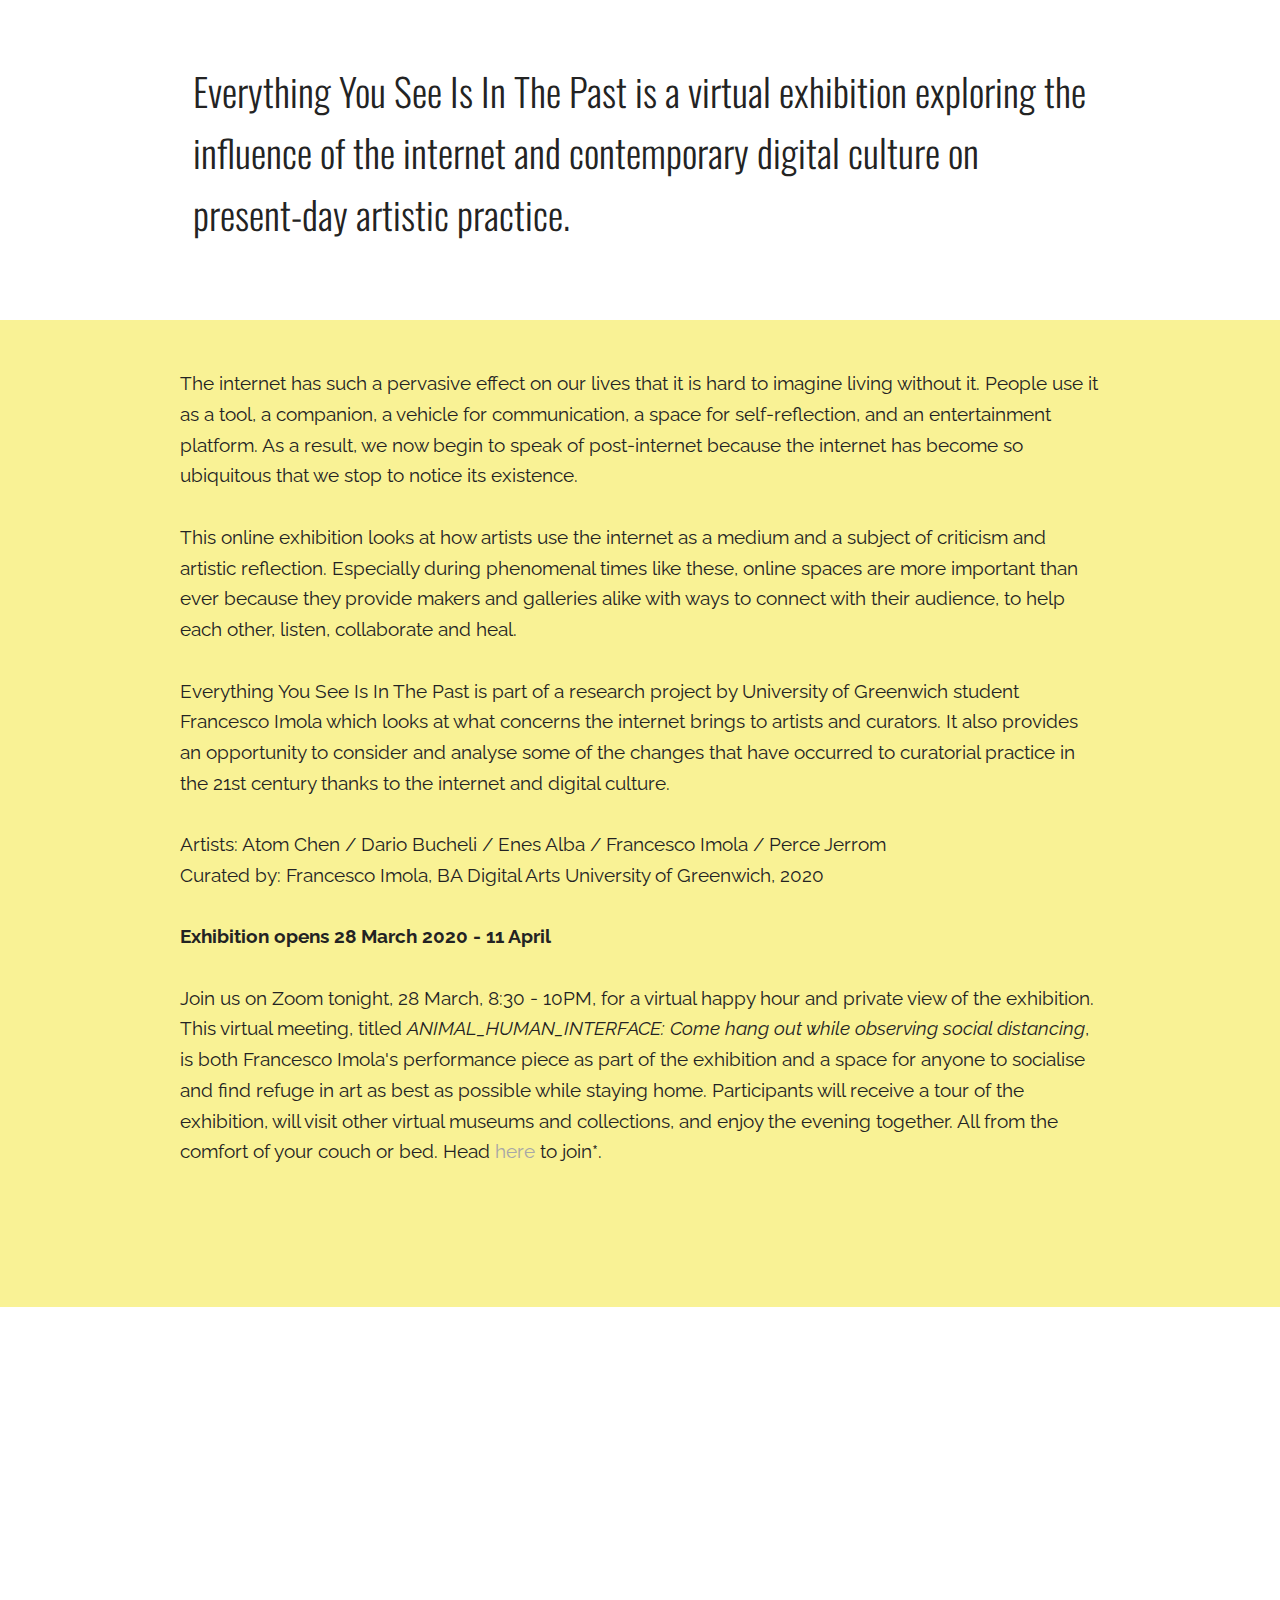
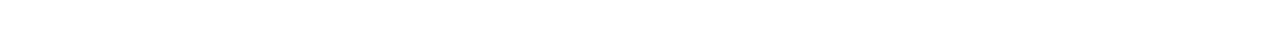
==== commit 80228efa: "create github pages" ====
--- a/index.html
+++ b/index.html
@@ -35,7 +35,7 @@
     </div>
 </section>
 
-<section class="engine"><a href="https://mobirise.info/y">free html site templates</a></section><section class="header1 cid-rUfTO8TSkC mbr-fullscreen" id="header16-4k">
+<section class="engine"><a href="https://mobirise.info/f">simple web creator</a></section><section class="header1 cid-rUfTO8TSkC mbr-fullscreen" id="header16-4k">
 
     
 
@@ -65,25 +65,6 @@
     </div>
 </section>
 
-<section class="header1 cid-rUu0TFRq4Z mbr-fullscreen" id="header16-4z">
-
-    
-
-    
-
-    <div class="container">
-        <div class="row justify-content-md-center">
-            <div class="col-md-10 align-center">
-                
-                
-                <p class="mbr-text pb-3 mbr-fonts-style display-5">The internet has such a pervasive effect on our lives that it is hard to imagine living without it. People use it as a tool, a companion, a vehicle for communication, a space for self-reflection, and an entertainment platform. As a result, we now begin to speak of post-internet because the internet has become so ubiquitous that we stop to notice its existence. <br><br>This online exhibition looks at how artists use the internet as a medium and a subject of criticism and artistic reflection. Especially during phenomenal times like these, online spaces are more important than ever because they provide makers and galleries alike with ways to connect with their audience, to help each other, listen, collaborate and heal.<br><br>Everything You See Is In The Past is part of a research project by University of Greenwich student Francesco Imola which looks at what concerns the internet brings to artists and curators. It also provides an opportunity to consider and analyse some of the changes that have occurred to curatorial practice in the 21st century thanks to the internet and digital culture.<br><br>Artists: Atom Chen / Dario Bucheli / Enes Alba / Francesco Imola / Perce Jerrom<br>Curated by: Francesco Imola, BA Digital Arts University of Greenwich, 2020<br><br><strong>Exhibition opens 28 March 2020 - 11 April</strong><br><br>Join us on Zoom tomorrow, 28 March, 8:30 - 10PM, for a virtual happy hour and private view of the exhibition. This virtual meeting, titled <em>ANIMAL_HUMAN_INTERFACE:&nbsp;Come hang out while observing social distancing</em>, is both Francesco Imola's performance piece as part of the exhibition and a space for anyone to socialise and find refuge in art as best as possible while staying home.&nbsp;Participants will receive a tour of the exhibition, will visit other virtual museums and collections, and enjoy the evening together. All from the comfort of your couch or bed. Head <a href="http://linktr.ee/everythingyousee" target="_blank">here</a> to join*.<br></p>
-                <div class="mbr-section-btn"><a class="btn btn-md btn-black display-4" href="https://mailchi.mp/31dbdd8693a5/everythingyousee" target="_blank">Send me a notification when the show goes live</a></div>
-            </div>
-        </div>
-    </div>
-
-</section>
-
 
   <script src="assets/web/assets/jquery/jquery.min.js"></script>
   <script src="assets/popper/popper.min.js"></script>
--- a/assets/mobirise/css/mbr-additional.css
+++ b/assets/mobirise/css/mbr-additional.css
@@ -844,17 +844,6 @@
 .cid-rUc35JwLrs .mbr-text {
   color: #232323;
 }
-.cid-rUu0TFRq4Z {
-  background-color: #f9f295;
-}
-.cid-rUu0TFRq4Z P {
-  color: #767676;
-}
-.cid-rUu0TFRq4Z .mbr-text,
-.cid-rUu0TFRq4Z .mbr-section-btn {
-  text-align: left;
-  color: #232323;
-}
 .cid-rUaYh7wIDH {
   padding-top: 45px;
   padding-bottom: 30px;
--- a/assets/mobirise/css/mbr-additional.css
+++ b/assets/mobirise/css/mbr-additional.css
@@ -844,17 +844,6 @@
 .cid-rUc35JwLrs .mbr-text {
   color: #232323;
 }
-.cid-rUu0TFRq4Z {
-  background-color: #f9f295;
-}
-.cid-rUu0TFRq4Z P {
-  color: #767676;
-}
-.cid-rUu0TFRq4Z .mbr-text,
-.cid-rUu0TFRq4Z .mbr-section-btn {
-  text-align: left;
-  color: #232323;
-}
 .cid-rUaYh7wIDH {
   padding-top: 45px;
   padding-bottom: 30px;
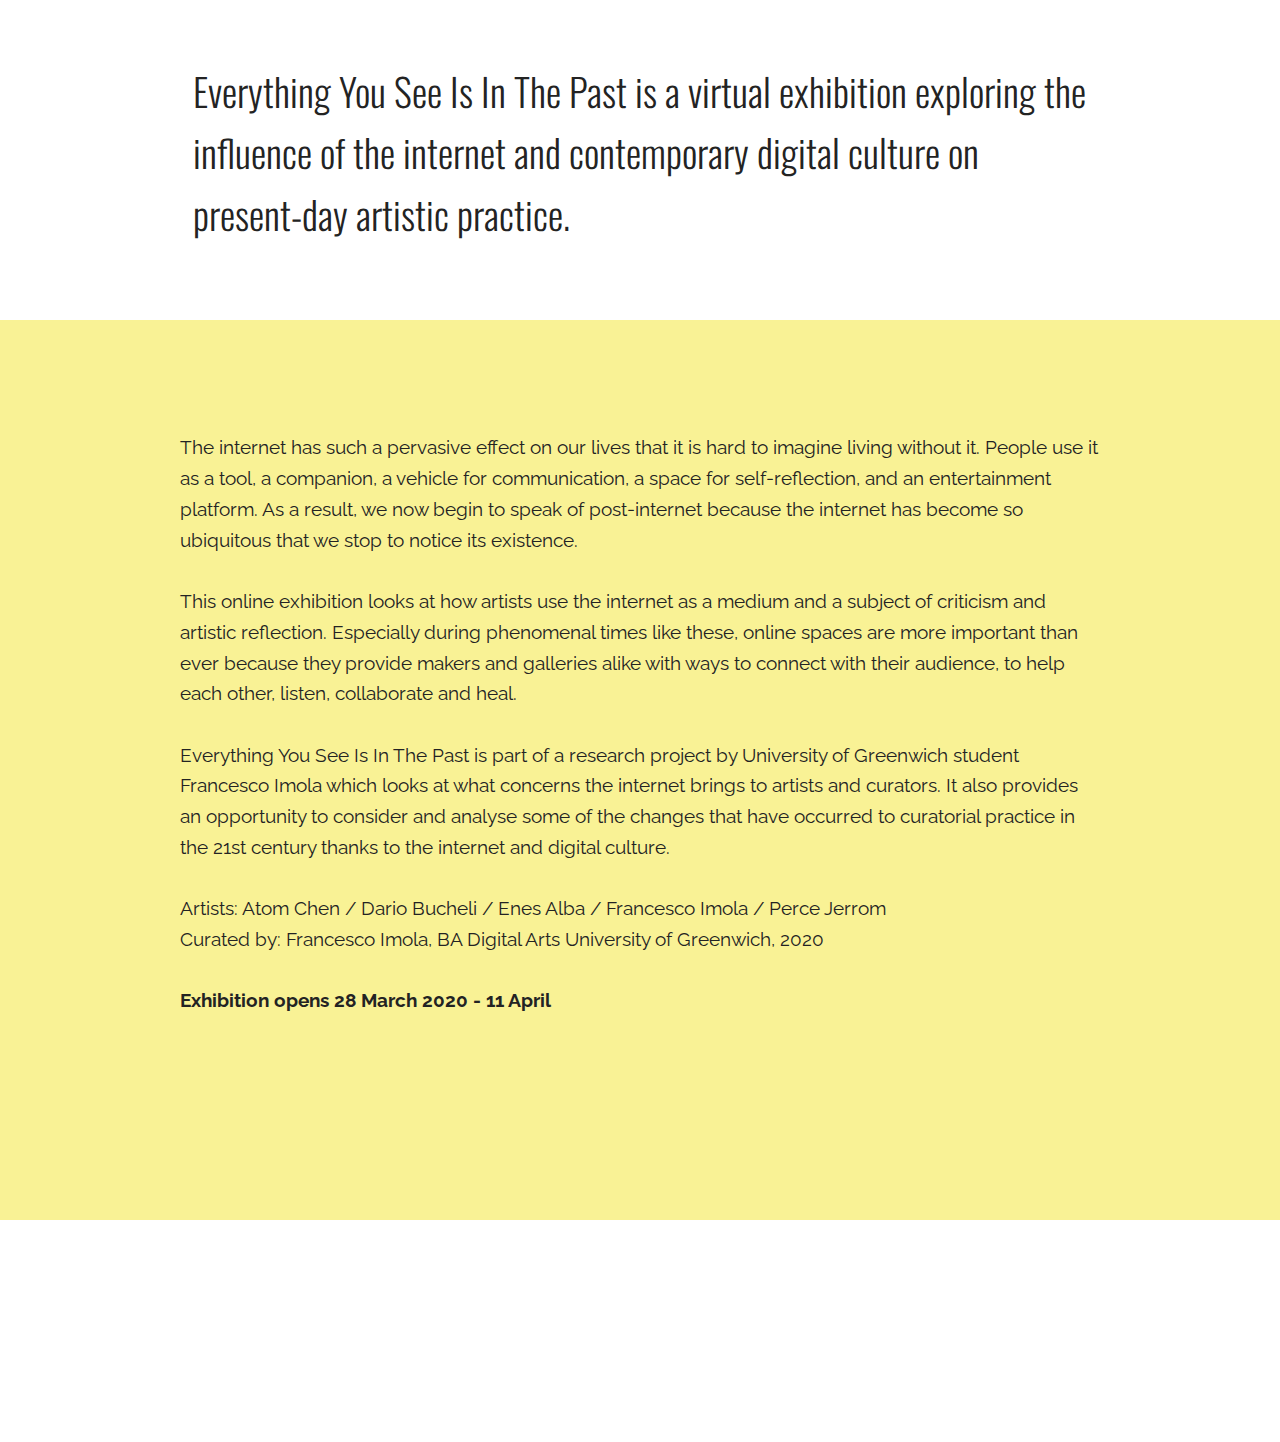
==== commit fef75282: "create github pages" ====
--- a/index.html
+++ b/index.html
@@ -5,12 +5,16 @@
   <meta charset="UTF-8">
   <meta http-equiv="X-UA-Compatible" content="IE=edge">
   <meta name="generator" content="Mobirise v4.12.3, mobirise.com">
+  <meta name="twitter:card" content="summary_large_image"/>
+  <meta name="twitter:image:src" content="assets/images/index-meta.png">
+  <meta property="og:image" content="assets/images/index-meta.png">
+  <meta name="twitter:title" content="Everything You See Is In The Past">
   <meta name="viewport" content="width=device-width, initial-scale=1, minimum-scale=1">
   <link rel="shortcut icon" href="assets/images/logo-transparent-symbol-only-128x128.png" type="image/x-icon">
   <meta name="description" content="On the internet, I see myself there where I am not">
   
   
-  <title>Everything You See In In The Past</title>
+  <title>Everything You See Is In The Past</title>
   <link rel="stylesheet" href="assets/bootstrap/css/bootstrap.min.css">
   <link rel="stylesheet" href="assets/bootstrap/css/bootstrap-grid.min.css">
   <link rel="stylesheet" href="assets/bootstrap/css/bootstrap-reboot.min.css">
@@ -35,7 +39,7 @@
     </div>
 </section>
 
-<section class="engine"><a href="https://mobirise.info/f">simple web creator</a></section><section class="header1 cid-rUfTO8TSkC mbr-fullscreen" id="header16-4k">
+<section class="engine"><a href="https://mobirise.info/h">how to create a web page</a></section><section class="header1 cid-rUfTO8TSkC mbr-fullscreen" id="header16-4k">
 
     
 
@@ -46,7 +50,7 @@
             <div class="col-md-10 align-center">
                 
                 
-                <p class="mbr-text pb-3 mbr-fonts-style display-5">The internet has such a pervasive effect on our lives that it is hard to imagine living without it. People use it as a tool, a companion, a vehicle for communication, a space for self-reflection, and an entertainment platform. As a result, we now begin to speak of post-internet because the internet has become so ubiquitous that we stop to notice its existence. <br><br>This online exhibition looks at how artists use the internet as a medium and a subject of criticism and artistic reflection. Especially during phenomenal times like these, online spaces are more important than ever because they provide makers and galleries alike with ways to connect with their audience, to help each other, listen, collaborate and heal.<br><br>Everything You See Is In The Past is part of a research project by University of Greenwich student Francesco Imola which looks at what concerns the internet brings to artists and curators. It also provides an opportunity to consider and analyse some of the changes that have occurred to curatorial practice in the 21st century thanks to the internet and digital culture.<br><br>Artists: Atom Chen / Dario Bucheli / Enes Alba / Francesco Imola / Perce Jerrom<br>Curated by: Francesco Imola, BA Digital Arts University of Greenwich, 2020<br><br><strong>Exhibition opens 28 March 2020 - 11 April</strong><br><br>Join us on Zoom tonight, 28 March, 8:30 - 10PM, for a virtual happy hour and private view of the exhibition. This virtual meeting, titled <em>ANIMAL_HUMAN_INTERFACE:&nbsp;Come hang out while observing social distancing</em>, is both Francesco Imola's performance piece as part of the exhibition and a space for anyone to socialise and find refuge in art as best as possible while staying home.&nbsp;Participants will receive a tour of the exhibition, will visit other virtual museums and collections, and enjoy the evening together. All from the comfort of your couch or bed. Head <a href="http://linktr.ee/everythingyousee" target="_blank">here</a> to join*.<br></p>
+                <p class="mbr-text pb-3 mbr-fonts-style display-5">The internet has such a pervasive effect on our lives that it is hard to imagine living without it. People use it as a tool, a companion, a vehicle for communication, a space for self-reflection, and an entertainment platform. As a result, we now begin to speak of post-internet because the internet has become so ubiquitous that we stop to notice its existence. <br><br>This online exhibition looks at how artists use the internet as a medium and a subject of criticism and artistic reflection. Especially during phenomenal times like these, online spaces are more important than ever because they provide makers and galleries alike with ways to connect with their audience, to help each other, listen, collaborate and heal.<br><br>Everything You See Is In The Past is part of a research project by University of Greenwich student Francesco Imola which looks at what concerns the internet brings to artists and curators. It also provides an opportunity to consider and analyse some of the changes that have occurred to curatorial practice in the 21st century thanks to the internet and digital culture.<br><br>Artists: Atom Chen / Dario Bucheli / Enes Alba / Francesco Imola / Perce Jerrom<br>Curated by: Francesco Imola, BA Digital Arts University of Greenwich, 2020<br><br><strong>Exhibition opens 28 March 2020 - 11 April</strong><br></p>
                 <div class="mbr-section-btn"><a class="btn btn-md btn-black display-4" href="visit.html" target="_blank">Enter the exhibition</a></div>
             </div>
         </div>
@@ -60,7 +64,7 @@
 
     <div class="container">
         <div class="media-container-row">
-            <div class="mbr-text col-12 mbr-fonts-style display-4 col-md-10"><p>Also on <a href="https://www.artrabbit.com/events/everything-you-see-is-in-the-past" target="_blank">ArtRabbit</a> / <a href="https://www.are.na/francesco-imola-2o2ng4qooxm/everything-you-see-is-in-the-past" target="_blank">are.na</a> / <a href="https://www.instagram.com/post_post_internet/" target="_blank">Instagram</a> / <a href="https://www.justgiving.com/crowdfunding/research-exhibition" target="_blank">JustGiving</a></p><p>Everything You See Is In The Past is curated by Francesco Imola.</p><p>This exhibition is part of a research project at the University of Greenwich, London. 2020</p><p><br></p><p>*PLEASE NOTE: By attending the event <em>ANIMAL_HUMAN_INTERFACE: Come hang out while observing social distancing,&nbsp;</em>you consent to photography, video and audio recording and its/their release, publication, exhibition, or reproduction on websites, social media, and other distribution methods. By entering the Zoom conference, you waive any claims for payment or royalties in connection with the use of this media.</p></div>
+            <div class="mbr-text col-12 mbr-fonts-style display-4 col-md-10"><p>Also on <a href="https://www.artrabbit.com/events/everything-you-see-is-in-the-past" target="_blank">ArtRabbit</a> / <a href="https://www.are.na/francesco-imola-2o2ng4qooxm/everything-you-see-is-in-the-past" target="_blank">are.na</a> / <a href="https://www.instagram.com/post_post_internet/" target="_blank">Instagram</a> / <a href="https://www.justgiving.com/crowdfunding/research-exhibition" target="_blank">JustGiving</a></p><p>Everything You See Is In The Past is curated by Francesco Imola.</p><p>This exhibition is part of a research project at the University of Greenwich, London. 2020</p></div>
         </div>
     </div>
 </section>
--- a/assets/mobirise/css/mbr-additional.css
+++ b/assets/mobirise/css/mbr-additional.css
@@ -988,17 +988,29 @@
 .cid-rU5pNWoloG .mbr-text p {
   background: #f9f295;
 }
-.cid-rUu0WrIUih {
+.cid-rUTLQj49nN {
+  background: #ffffff;
   padding-top: 75px;
   padding-bottom: 45px;
-  background-color: #ffffff;
-}
-.cid-rUu0WrIUih P {
-  color: #767676;
-}
-.cid-rUu0WrIUih .mbr-text,
-.cid-rUu0WrIUih .mbr-section-btn {
-  text-align: left;
+}
+.cid-rUTLQj49nN .video-block {
+  margin: auto;
+}
+@media (max-width: 768px) {
+  .cid-rUTLQj49nN .video-block {
+    width: 100% !important;
+  }
+}
+.cid-rUTMpxxpXk {
+  padding-top: 60px;
+  padding-bottom: 45px;
+  background-color: #ffffff;
+}
+.cid-rUTMpxxpXk .mbr-text,
+.cid-rUTMpxxpXk blockquote {
+  color: #767676;
+}
+.cid-rUTMpxxpXk .mbr-text {
   color: #232323;
 }
 .cid-rU5pNYy51U {
@@ -1392,6 +1404,66 @@
 .cid-rUh9paCzHy .mbr-text p {
   background: #ffffff;
 }
+.cid-rUx6sB8Q90 {
+  background: #ffffff;
+  padding-top: 0px;
+  padding-bottom: 60px;
+}
+.cid-rUx6sB8Q90 .image-block {
+  margin: auto;
+}
+.cid-rUx6sB8Q90 .mbr-figure {
+  margin: 0 auto;
+}
+.cid-rUx6sB8Q90 figcaption {
+  position: relative;
+}
+.cid-rUx6sB8Q90 figcaption div {
+  position: absolute;
+  bottom: 0;
+  width: 100%;
+}
+@media (max-width: 768px) {
+  .cid-rUx6sB8Q90 .image-block {
+    width: 100% !important;
+  }
+}
+.cid-rUx8MgLTKd {
+  padding-top: 60px;
+  padding-bottom: 60px;
+  background-color: #ffffff;
+}
+.cid-rUx8MgLTKd .mbr-text,
+.cid-rUx8MgLTKd blockquote {
+  color: #767676;
+}
+.cid-rUx8MgLTKd .mbr-text {
+  color: #232323;
+}
+.cid-rUx8zzGemV {
+  background: #ffffff;
+  padding-top: 0px;
+  padding-bottom: 45px;
+}
+.cid-rUx8zzGemV .image-block {
+  margin: auto;
+}
+.cid-rUx8zzGemV .mbr-figure {
+  margin: 0 auto;
+}
+.cid-rUx8zzGemV figcaption {
+  position: relative;
+}
+.cid-rUx8zzGemV figcaption div {
+  position: absolute;
+  bottom: 0;
+  width: 100%;
+}
+@media (max-width: 768px) {
+  .cid-rUx8zzGemV .image-block {
+    width: 100% !important;
+  }
+}
 .cid-rUh9paYFd3 {
   padding-top: 60px;
   padding-bottom: 60px;
--- a/assets/mobirise/css/mbr-additional.css
+++ b/assets/mobirise/css/mbr-additional.css
@@ -988,17 +988,29 @@
 .cid-rU5pNWoloG .mbr-text p {
   background: #f9f295;
 }
-.cid-rUu0WrIUih {
+.cid-rUTLQj49nN {
+  background: #ffffff;
   padding-top: 75px;
   padding-bottom: 45px;
-  background-color: #ffffff;
-}
-.cid-rUu0WrIUih P {
-  color: #767676;
-}
-.cid-rUu0WrIUih .mbr-text,
-.cid-rUu0WrIUih .mbr-section-btn {
-  text-align: left;
+}
+.cid-rUTLQj49nN .video-block {
+  margin: auto;
+}
+@media (max-width: 768px) {
+  .cid-rUTLQj49nN .video-block {
+    width: 100% !important;
+  }
+}
+.cid-rUTMpxxpXk {
+  padding-top: 60px;
+  padding-bottom: 45px;
+  background-color: #ffffff;
+}
+.cid-rUTMpxxpXk .mbr-text,
+.cid-rUTMpxxpXk blockquote {
+  color: #767676;
+}
+.cid-rUTMpxxpXk .mbr-text {
   color: #232323;
 }
 .cid-rU5pNYy51U {
@@ -1392,6 +1404,66 @@
 .cid-rUh9paCzHy .mbr-text p {
   background: #ffffff;
 }
+.cid-rUx6sB8Q90 {
+  background: #ffffff;
+  padding-top: 0px;
+  padding-bottom: 60px;
+}
+.cid-rUx6sB8Q90 .image-block {
+  margin: auto;
+}
+.cid-rUx6sB8Q90 .mbr-figure {
+  margin: 0 auto;
+}
+.cid-rUx6sB8Q90 figcaption {
+  position: relative;
+}
+.cid-rUx6sB8Q90 figcaption div {
+  position: absolute;
+  bottom: 0;
+  width: 100%;
+}
+@media (max-width: 768px) {
+  .cid-rUx6sB8Q90 .image-block {
+    width: 100% !important;
+  }
+}
+.cid-rUx8MgLTKd {
+  padding-top: 60px;
+  padding-bottom: 60px;
+  background-color: #ffffff;
+}
+.cid-rUx8MgLTKd .mbr-text,
+.cid-rUx8MgLTKd blockquote {
+  color: #767676;
+}
+.cid-rUx8MgLTKd .mbr-text {
+  color: #232323;
+}
+.cid-rUx8zzGemV {
+  background: #ffffff;
+  padding-top: 0px;
+  padding-bottom: 45px;
+}
+.cid-rUx8zzGemV .image-block {
+  margin: auto;
+}
+.cid-rUx8zzGemV .mbr-figure {
+  margin: 0 auto;
+}
+.cid-rUx8zzGemV figcaption {
+  position: relative;
+}
+.cid-rUx8zzGemV figcaption div {
+  position: absolute;
+  bottom: 0;
+  width: 100%;
+}
+@media (max-width: 768px) {
+  .cid-rUx8zzGemV .image-block {
+    width: 100% !important;
+  }
+}
 .cid-rUh9paYFd3 {
   padding-top: 60px;
   padding-bottom: 60px;
